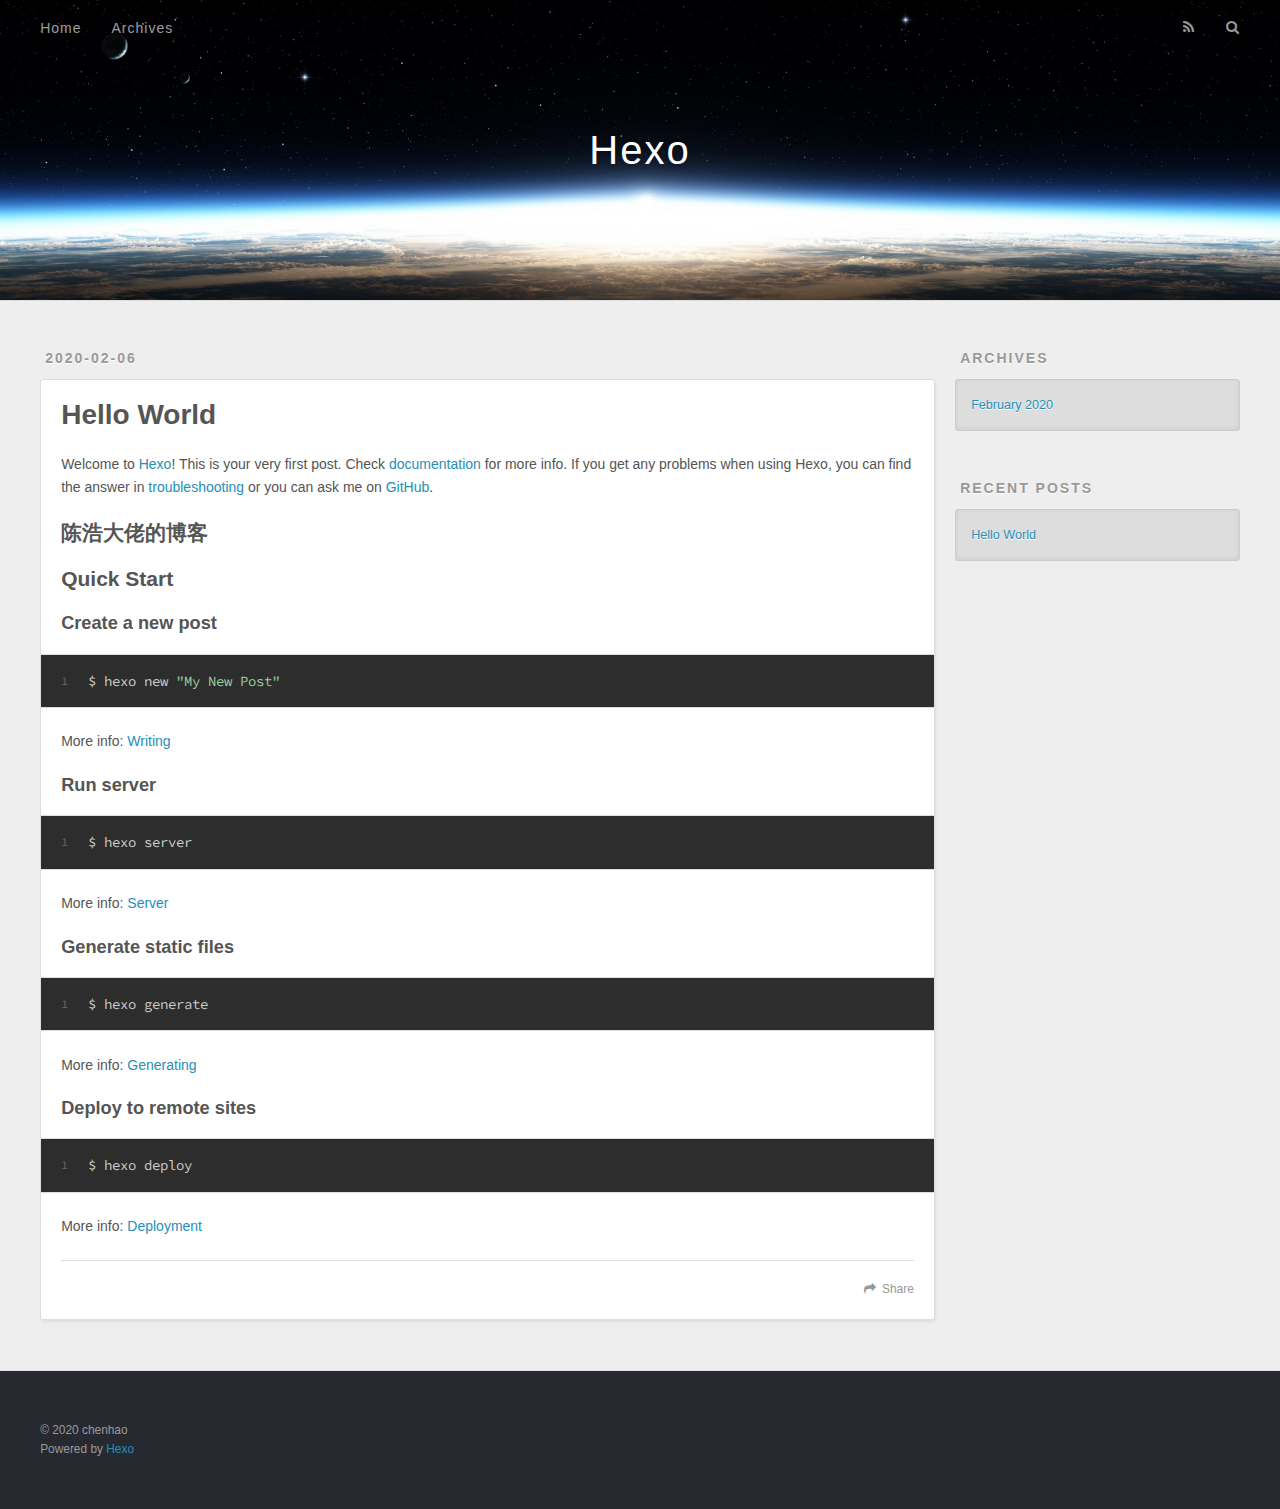
==== index.html @ b683cd08 "Site updated: 2020-02-06 16:21:07" ====
<!DOCTYPE html>
<html>
<head>
  <meta charset="utf-8">
  

  
  <title>Hexo</title>
  <meta name="viewport" content="width=device-width, initial-scale=1, maximum-scale=1">
  <meta property="og:type" content="website">
<meta property="og:title" content="Hexo">
<meta property="og:url" content="https://chenhao19.github.io/index.html">
<meta property="og:site_name" content="Hexo">
<meta property="og:locale" content="en_US">
<meta property="article:author" content="chenhao">
<meta name="twitter:card" content="summary">
  
    <link rel="alternate" href="/atom.xml" title="Hexo" type="application/atom+xml">
  
  
    <link rel="icon" href="/favicon.png">
  
  
    <link href="//fonts.googleapis.com/css?family=Source+Code+Pro" rel="stylesheet" type="text/css">
  
  
<link rel="stylesheet" href="/css/style.css">

<meta name="generator" content="Hexo 4.2.0"></head>

<body>
  <div id="container">
    <div id="wrap">
      <header id="header">
  <div id="banner"></div>
  <div id="header-outer" class="outer">
    <div id="header-title" class="inner">
      <h1 id="logo-wrap">
        <a href="/" id="logo">Hexo</a>
      </h1>
      
    </div>
    <div id="header-inner" class="inner">
      <nav id="main-nav">
        <a id="main-nav-toggle" class="nav-icon"></a>
        
          <a class="main-nav-link" href="/">Home</a>
        
          <a class="main-nav-link" href="/archives">Archives</a>
        
      </nav>
      <nav id="sub-nav">
        
          <a id="nav-rss-link" class="nav-icon" href="/atom.xml" title="RSS Feed"></a>
        
        <a id="nav-search-btn" class="nav-icon" title="Search"></a>
      </nav>
      <div id="search-form-wrap">
        <form action="//google.com/search" method="get" accept-charset="UTF-8" class="search-form"><input type="search" name="q" class="search-form-input" placeholder="Search"><button type="submit" class="search-form-submit">&#xF002;</button><input type="hidden" name="sitesearch" value="https://chenhao19.github.io"></form>
      </div>
    </div>
  </div>
</header>
      <div class="outer">
        <section id="main">
  
    <article id="post-hello-world" class="article article-type-post" itemscope itemprop="blogPost">
  <div class="article-meta">
    <a href="/2020/02/06/hello-world/" class="article-date">
  <time datetime="2020-02-06T07:39:30.711Z" itemprop="datePublished">2020-02-06</time>
</a>
    
  </div>
  <div class="article-inner">
    
    
      <header class="article-header">
        
  
    <h1 itemprop="name">
      <a class="article-title" href="/2020/02/06/hello-world/">Hello World</a>
    </h1>
  

      </header>
    
    <div class="article-entry" itemprop="articleBody">
      
        <p>Welcome to <a href="https://hexo.io/" target="_blank" rel="noopener">Hexo</a>! This is your very first post. Check <a href="https://hexo.io/docs/" target="_blank" rel="noopener">documentation</a> for more info. If you get any problems when using Hexo, you can find the answer in <a href="https://hexo.io/docs/troubleshooting.html" target="_blank" rel="noopener">troubleshooting</a> or you can ask me on <a href="https://github.com/hexojs/hexo/issues" target="_blank" rel="noopener">GitHub</a>.</p>
<h2 id="陈浩大佬的博客"><a href="#陈浩大佬的博客" class="headerlink" title="陈浩大佬的博客"></a>陈浩大佬的博客</h2><h2 id="Quick-Start"><a href="#Quick-Start" class="headerlink" title="Quick Start"></a>Quick Start</h2><h3 id="Create-a-new-post"><a href="#Create-a-new-post" class="headerlink" title="Create a new post"></a>Create a new post</h3><figure class="highlight bash"><table><tr><td class="gutter"><pre><span class="line">1</span><br></pre></td><td class="code"><pre><span class="line">$ hexo new <span class="string">"My New Post"</span></span><br></pre></td></tr></table></figure>

<p>More info: <a href="https://hexo.io/docs/writing.html" target="_blank" rel="noopener">Writing</a></p>
<h3 id="Run-server"><a href="#Run-server" class="headerlink" title="Run server"></a>Run server</h3><figure class="highlight bash"><table><tr><td class="gutter"><pre><span class="line">1</span><br></pre></td><td class="code"><pre><span class="line">$ hexo server</span><br></pre></td></tr></table></figure>

<p>More info: <a href="https://hexo.io/docs/server.html" target="_blank" rel="noopener">Server</a></p>
<h3 id="Generate-static-files"><a href="#Generate-static-files" class="headerlink" title="Generate static files"></a>Generate static files</h3><figure class="highlight bash"><table><tr><td class="gutter"><pre><span class="line">1</span><br></pre></td><td class="code"><pre><span class="line">$ hexo generate</span><br></pre></td></tr></table></figure>

<p>More info: <a href="https://hexo.io/docs/generating.html" target="_blank" rel="noopener">Generating</a></p>
<h3 id="Deploy-to-remote-sites"><a href="#Deploy-to-remote-sites" class="headerlink" title="Deploy to remote sites"></a>Deploy to remote sites</h3><figure class="highlight bash"><table><tr><td class="gutter"><pre><span class="line">1</span><br></pre></td><td class="code"><pre><span class="line">$ hexo deploy</span><br></pre></td></tr></table></figure>

<p>More info: <a href="https://hexo.io/docs/one-command-deployment.html" target="_blank" rel="noopener">Deployment</a></p>

      
    </div>
    <footer class="article-footer">
      <a data-url="https://chenhao19.github.io/2020/02/06/hello-world/" data-id="ck6agjtrg00000kud00cg9bvw" class="article-share-link">Share</a>
      
      
    </footer>
  </div>
  
</article>


  


</section>
        
          <aside id="sidebar">
  
    

  
    

  
    
  
    
  <div class="widget-wrap">
    <h3 class="widget-title">Archives</h3>
    <div class="widget">
      <ul class="archive-list"><li class="archive-list-item"><a class="archive-list-link" href="/archives/2020/02/">February 2020</a></li></ul>
    </div>
  </div>


  
    
  <div class="widget-wrap">
    <h3 class="widget-title">Recent Posts</h3>
    <div class="widget">
      <ul>
        
          <li>
            <a href="/2020/02/06/hello-world/">Hello World</a>
          </li>
        
      </ul>
    </div>
  </div>

  
</aside>
        
      </div>
      <footer id="footer">
  
  <div class="outer">
    <div id="footer-info" class="inner">
      &copy; 2020 chenhao<br>
      Powered by <a href="http://hexo.io/" target="_blank">Hexo</a>
    </div>
  </div>
</footer>
    </div>
    <nav id="mobile-nav">
  
    <a href="/" class="mobile-nav-link">Home</a>
  
    <a href="/archives" class="mobile-nav-link">Archives</a>
  
</nav>
    

<script src="//ajax.googleapis.com/ajax/libs/jquery/2.0.3/jquery.min.js"></script>


  
<link rel="stylesheet" href="/fancybox/jquery.fancybox.css">

  
<script src="/fancybox/jquery.fancybox.pack.js"></script>




<script src="/js/script.js"></script>




  </div>
</body>
</html>
---- css/style.css ----
body {
  width: 100%;
}
body:before,
body:after {
  content: "";
  display: table;
}
body:after {
  clear: both;
}
html,
body,
div,
span,
applet,
object,
iframe,
h1,
h2,
h3,
h4,
h5,
h6,
p,
blockquote,
pre,
a,
abbr,
acronym,
address,
big,
cite,
code,
del,
dfn,
em,
img,
ins,
kbd,
q,
s,
samp,
small,
strike,
strong,
sub,
sup,
tt,
var,
dl,
dt,
dd,
ol,
ul,
li,
fieldset,
form,
label,
legend,
table,
caption,
tbody,
tfoot,
thead,
tr,
th,
td {
  margin: 0;
  padding: 0;
  border: 0;
  outline: 0;
  font-weight: inherit;
  font-style: inherit;
  font-family: inherit;
  font-size: 100%;
  vertical-align: baseline;
}
body {
  line-height: 1;
  color: #000;
  background: #fff;
}
ol,
ul {
  list-style: none;
}
table {
  border-collapse: separate;
  border-spacing: 0;
  vertical-align: middle;
}
caption,
th,
td {
  text-align: left;
  font-weight: normal;
  vertical-align: middle;
}
a img {
  border: none;
}
input,
button {
  margin: 0;
  padding: 0;
}
input::-moz-focus-inner,
button::-moz-focus-inner {
  border: 0;
  padding: 0;
}
@font-face {
  font-family: FontAwesome;
  font-style: normal;
  font-weight: normal;
  src: url("fonts/fontawesome-webfont.eot?v=#4.0.3");
  src: url("fonts/fontawesome-webfont.eot?#iefix&v=#4.0.3") format("embedded-opentype"), url("fonts/fontawesome-webfont.woff?v=#4.0.3") format("woff"), url("fonts/fontawesome-webfont.ttf?v=#4.0.3") format("truetype"), url("fonts/fontawesome-webfont.svg#fontawesomeregular?v=#4.0.3") format("svg");
}
html,
body,
#container {
  height: 100%;
}
body {
  background: #eee;
  font: 14px -apple-system, BlinkMacSystemFont, "Segoe UI", "Roboto", "Oxygen", "Ubuntu", "Cantarell", "Fira Sans", "Droid Sans", "Helvetica Neue", sans-serif;
  -webkit-text-size-adjust: 100%;
}
.outer {
  max-width: 1220px;
  margin: 0 auto;
  padding: 0 20px;
}
.outer:before,
.outer:after {
  content: "";
  display: table;
}
.outer:after {
  clear: both;
}
.inner {
  display: inline;
  float: left;
  width: 98.33333333333333%;
  margin: 0 0.833333333333333%;
}
.left,
.alignleft {
  float: left;
}
.right,
.alignright {
  float: right;
}
.clear {
  clear: both;
}
#container {
  position: relative;
}
.mobile-nav-on {
  overflow: hidden;
}
#wrap {
  height: 100%;
  width: 100%;
  position: absolute;
  top: 0;
  left: 0;
  -webkit-transition: 0.2s ease-out;
  -moz-transition: 0.2s ease-out;
  -ms-transition: 0.2s ease-out;
  transition: 0.2s ease-out;
  z-index: 1;
  background: #eee;
}
.mobile-nav-on #wrap {
  left: 280px;
}
@media screen and (min-width: 768px) {
  #main {
    display: inline;
    float: left;
    width: 73.33333333333333%;
    margin: 0 0.833333333333333%;
  }
}
.article-date,
.article-category-link,
.archive-year,
.widget-title {
  text-decoration: none;
  text-transform: uppercase;
  letter-spacing: 2px;
  color: #999;
  margin-bottom: 1em;
  margin-left: 5px;
  line-height: 1em;
  text-shadow: 0 1px #fff;
  font-weight: bold;
}
.article-inner,
.archive-article-inner {
  background: #fff;
  -webkit-box-shadow: 1px 2px 3px #ddd;
  box-shadow: 1px 2px 3px #ddd;
  border: 1px solid #ddd;
  border-radius: 3px;
}
.article-entry h1,
.widget h1 {
  font-size: 2em;
}
.article-entry h2,
.widget h2 {
  font-size: 1.5em;
}
.article-entry h3,
.widget h3 {
  font-size: 1.3em;
}
.article-entry h4,
.widget h4 {
  font-size: 1.2em;
}
.article-entry h5,
.widget h5 {
  font-size: 1em;
}
.article-entry h6,
.widget h6 {
  font-size: 1em;
  color: #999;
}
.article-entry hr,
.widget hr {
  border: 1px dashed #ddd;
}
.article-entry strong,
.widget strong {
  font-weight: bold;
}
.article-entry em,
.widget em,
.article-entry cite,
.widget cite {
  font-style: italic;
}
.article-entry sup,
.widget sup,
.article-entry sub,
.widget sub {
  font-size: 0.75em;
  line-height: 0;
  position: relative;
  vertical-align: baseline;
}
.article-entry sup,
.widget sup {
  top: -0.5em;
}
.article-entry sub,
.widget sub {
  bottom: -0.2em;
}
.article-entry small,
.widget small {
  font-size: 0.85em;
}
.article-entry acronym,
.widget acronym,
.article-entry abbr,
.widget abbr {
  border-bottom: 1px dotted;
}
.article-entry ul,
.widget ul,
.article-entry ol,
.widget ol,
.article-entry dl,
.widget dl {
  margin: 0 20px;
  line-height: 1.6em;
}
.article-entry ul ul,
.widget ul ul,
.article-entry ol ul,
.widget ol ul,
.article-entry ul ol,
.widget ul ol,
.article-entry ol ol,
.widget ol ol {
  margin-top: 0;
  margin-bottom: 0;
}
.article-entry ul,
.widget ul {
  list-style: disc;
}
.article-entry ol,
.widget ol {
  list-style: decimal;
}
.article-entry dt,
.widget dt {
  font-weight: bold;
}
#header {
  height: 300px;
  position: relative;
  border-bottom: 1px solid #ddd;
}
#header:before,
#header:after {
  content: "";
  position: absolute;
  left: 0;
  right: 0;
  height: 40px;
}
#header:before {
  top: 0;
  background: -webkit-linear-gradient(rgba(0,0,0,0.2), transparent);
  background: -moz-linear-gradient(rgba(0,0,0,0.2), transparent);
  background: -ms-linear-gradient(rgba(0,0,0,0.2), transparent);
  background: linear-gradient(rgba(0,0,0,0.2), transparent);
}
#header:after {
  bottom: 0;
  background: -webkit-linear-gradient(transparent, rgba(0,0,0,0.2));
  background: -moz-linear-gradient(transparent, rgba(0,0,0,0.2));
  background: -ms-linear-gradient(transparent, rgba(0,0,0,0.2));
  background: linear-gradient(transparent, rgba(0,0,0,0.2));
}
#header-outer {
  height: 100%;
  position: relative;
}
#header-inner {
  position: relative;
  overflow: hidden;
}
#banner {
  position: absolute;
  top: 0;
  left: 0;
  width: 100%;
  height: 100%;
  background: url("images/banner.jpg") center #000;
  -webkit-background-size: cover;
  -moz-background-size: cover;
  background-size: cover;
  z-index: -1;
}
#header-title {
  text-align: center;
  height: 40px;
  position: absolute;
  top: 50%;
  left: 0;
  margin-top: -20px;
}
#logo,
#subtitle {
  text-decoration: none;
  color: #fff;
  font-weight: 300;
  text-shadow: 0 1px 4px rgba(0,0,0,0.3);
}
#logo {
  font-size: 40px;
  line-height: 40px;
  letter-spacing: 2px;
}
#subtitle {
  font-size: 16px;
  line-height: 16px;
  letter-spacing: 1px;
}
#subtitle-wrap {
  margin-top: 16px;
}
#main-nav {
  float: left;
  margin-left: -15px;
}
.nav-icon,
.main-nav-link {
  float: left;
  color: #fff;
  opacity: 0.6;
  text-decoration: none;
  text-shadow: 0 1px rgba(0,0,0,0.2);
  -webkit-transition: opacity 0.2s;
  -moz-transition: opacity 0.2s;
  -ms-transition: opacity 0.2s;
  transition: opacity 0.2s;
  display: block;
  padding: 20px 15px;
}
.nav-icon:hover,
.main-nav-link:hover {
  opacity: 1;
}
.nav-icon {
  font-family: FontAwesome;
  text-align: center;
  font-size: 14px;
  width: 14px;
  height: 14px;
  padding: 20px 15px;
  position: relative;
  cursor: pointer;
}
.main-nav-link {
  font-weight: 300;
  letter-spacing: 1px;
}
@media screen and (max-width: 479px) {
  .main-nav-link {
    display: none;
  }
}
#main-nav-toggle {
  display: none;
}
#main-nav-toggle:before {
  content: "\f0c9";
}
@media screen and (max-width: 479px) {
  #main-nav-toggle {
    display: block;
  }
}
#sub-nav {
  float: right;
  margin-right: -15px;
}
#nav-rss-link:before {
  content: "\f09e";
}
#nav-search-btn:before {
  content: "\f002";
}
#search-form-wrap {
  position: absolute;
  top: 15px;
  width: 150px;
  height: 30px;
  right: -150px;
  opacity: 0;
  -webkit-transition: 0.2s ease-out;
  -moz-transition: 0.2s ease-out;
  -ms-transition: 0.2s ease-out;
  transition: 0.2s ease-out;
}
#search-form-wrap.on {
  opacity: 1;
  right: 0;
}
@media screen and (max-width: 479px) {
  #search-form-wrap {
    width: 100%;
    right: -100%;
  }
}
.search-form {
  position: absolute;
  top: 0;
  left: 0;
  right: 0;
  background: #fff;
  padding: 5px 15px;
  border-radius: 15px;
  -webkit-box-shadow: 0 0 10px rgba(0,0,0,0.3);
  box-shadow: 0 0 10px rgba(0,0,0,0.3);
}
.search-form-input {
  border: none;
  background: none;
  color: #555;
  width: 100%;
  font: 13px -apple-system, BlinkMacSystemFont, "Segoe UI", "Roboto", "Oxygen", "Ubuntu", "Cantarell", "Fira Sans", "Droid Sans", "Helvetica Neue", sans-serif;
  outline: none;
}
.search-form-input::-webkit-search-results-decoration,
.search-form-input::-webkit-search-cancel-button {
  -webkit-appearance: none;
}
.search-form-submit {
  position: absolute;
  top: 50%;
  right: 10px;
  margin-top: -7px;
  font: 13px FontAwesome;
  border: none;
  background: none;
  color: #bbb;
  cursor: pointer;
}
.search-form-submit:hover,
.search-form-submit:focus {
  color: #777;
}
.article {
  margin: 50px 0;
}
.article-inner {
  overflow: hidden;
}
.article-meta:before,
.article-meta:after {
  content: "";
  display: table;
}
.article-meta:after {
  clear: both;
}
.article-date {
  float: left;
}
.article-category {
  float: left;
  line-height: 1em;
  color: #ccc;
  text-shadow: 0 1px #fff;
  margin-left: 8px;
}
.article-category:before {
  content: "\2022";
}
.article-category-link {
  margin: 0 12px 1em;
}
.article-header {
  padding: 20px 20px 0;
}
.article-title {
  text-decoration: none;
  font-size: 2em;
  font-weight: bold;
  color: #555;
  line-height: 1.1em;
  -webkit-transition: color 0.2s;
  -moz-transition: color 0.2s;
  -ms-transition: color 0.2s;
  transition: color 0.2s;
}
a.article-title:hover {
  color: #258fb8;
}
.article-entry {
  color: #555;
  padding: 0 20px;
}
.article-entry:before,
.article-entry:after {
  content: "";
  display: table;
}
.article-entry:after {
  clear: both;
}
.article-entry p,
.article-entry table {
  line-height: 1.6em;
  margin: 1.6em 0;
}
.article-entry h1,
.article-entry h2,
.article-entry h3,
.article-entry h4,
.article-entry h5,
.article-entry h6 {
  font-weight: bold;
}
.article-entry h1,
.article-entry h2,
.article-entry h3,
.article-entry h4,
.article-entry h5,
.article-entry h6 {
  line-height: 1.1em;
  margin: 1.1em 0;
}
.article-entry a {
  color: #258fb8;
  text-decoration: none;
}
.article-entry a:hover {
  text-decoration: underline;
}
.article-entry ul,
.article-entry ol,
.article-entry dl {
  margin-top: 1.6em;
  margin-bottom: 1.6em;
}
.article-entry img,
.article-entry video {
  max-width: 100%;
  height: auto;
  display: block;
  margin: auto;
}
.article-entry iframe {
  border: none;
}
.article-entry table {
  width: 100%;
  border-collapse: collapse;
  border-spacing: 0;
}
.article-entry th {
  font-weight: bold;
  border-bottom: 3px solid #ddd;
  padding-bottom: 0.5em;
}
.article-entry td {
  border-bottom: 1px solid #ddd;
  padding: 10px 0;
}
.article-entry blockquote {
  font-family: Georgia, "Times New Roman", serif;
  font-size: 1.4em;
  margin: 1.6em 20px;
  text-align: center;
}
.article-entry blockquote footer {
  font-size: 14px;
  margin: 1.6em 0;
  font-family: -apple-system, BlinkMacSystemFont, "Segoe UI", "Roboto", "Oxygen", "Ubuntu", "Cantarell", "Fira Sans", "Droid Sans", "Helvetica Neue", sans-serif;
}
.article-entry blockquote footer cite:before {
  content: "—";
  padding: 0 0.5em;
}
.article-entry .pullquote {
  text-align: left;
  width: 45%;
  margin: 0;
}
.article-entry .pullquote.left {
  margin-left: 0.5em;
  margin-right: 1em;
}
.article-entry .pullquote.right {
  margin-right: 0.5em;
  margin-left: 1em;
}
.article-entry .caption {
  color: #999;
  display: block;
  font-size: 0.9em;
  margin-top: 0.5em;
  position: relative;
  text-align: center;
}
.article-entry .video-container {
  position: relative;
  padding-top: 56.25%;
  height: 0;
  overflow: hidden;
}
.article-entry .video-container iframe,
.article-entry .video-container object,
.article-entry .video-container embed {
  position: absolute;
  top: 0;
  left: 0;
  width: 100%;
  height: 100%;
  margin-top: 0;
}
.article-more-link a {
  display: inline-block;
  line-height: 1em;
  padding: 6px 15px;
  border-radius: 15px;
  background: #eee;
  color: #999;
  text-shadow: 0 1px #fff;
  text-decoration: none;
}
.article-more-link a:hover {
  background: #258fb8;
  color: #fff;
  text-decoration: none;
  text-shadow: 0 1px #1e7293;
}
.article-footer {
  font-size: 0.85em;
  line-height: 1.6em;
  border-top: 1px solid #ddd;
  padding-top: 1.6em;
  margin: 0 20px 20px;
}
.article-footer:before,
.article-footer:after {
  content: "";
  display: table;
}
.article-footer:after {
  clear: both;
}
.article-footer a {
  color: #999;
  text-decoration: none;
}
.article-footer a:hover {
  color: #555;
}
.article-tag-list-item {
  float: left;
  margin-right: 10px;
}
.article-tag-list-link:before {
  content: "#";
}
.article-comment-link {
  float: right;
}
.article-comment-link:before {
  content: "\f075";
  font-family: FontAwesome;
  padding-right: 8px;
}
.article-share-link {
  cursor: pointer;
  float: right;
  margin-left: 20px;
}
.article-share-link:before {
  content: "\f064";
  font-family: FontAwesome;
  padding-right: 6px;
}
#article-nav {
  position: relative;
}
#article-nav:before,
#article-nav:after {
  content: "";
  display: table;
}
#article-nav:after {
  clear: both;
}
@media screen and (min-width: 768px) {
  #article-nav {
    margin: 50px 0;
  }
  #article-nav:before {
    width: 8px;
    height: 8px;
    position: absolute;
    top: 50%;
    left: 50%;
    margin-top: -4px;
    margin-left: -4px;
    content: "";
    border-radius: 50%;
    background: #ddd;
    -webkit-box-shadow: 0 1px 2px #fff;
    box-shadow: 0 1px 2px #fff;
  }
}
.article-nav-link-wrap {
  text-decoration: none;
  text-shadow: 0 1px #fff;
  color: #999;
  -webkit-box-sizing: border-box;
  -moz-box-sizing: border-box;
  box-sizing: border-box;
  margin-top: 50px;
  text-align: center;
  display: block;
}
.article-nav-link-wrap:hover {
  color: #555;
}
@media screen and (min-width: 768px) {
  .article-nav-link-wrap {
    width: 50%;
    margin-top: 0;
  }
}
@media screen and (min-width: 768px) {
  #article-nav-newer {
    float: left;
    text-align: right;
    padding-right: 20px;
  }
}
@media screen and (min-width: 768px) {
  #article-nav-older {
    float: right;
    text-align: left;
    padding-left: 20px;
  }
}
.article-nav-caption {
  text-transform: uppercase;
  letter-spacing: 2px;
  color: #ddd;
  line-height: 1em;
  font-weight: bold;
}
#article-nav-newer .article-nav-caption {
  margin-right: -2px;
}
.article-nav-title {
  font-size: 0.85em;
  line-height: 1.6em;
  margin-top: 0.5em;
}
.article-share-box {
  position: absolute;
  display: none;
  background: #fff;
  -webkit-box-shadow: 1px 2px 10px rgba(0,0,0,0.2);
  box-shadow: 1px 2px 10px rgba(0,0,0,0.2);
  border-radius: 3px;
  margin-left: -145px;
  overflow: hidden;
  z-index: 1;
}
.article-share-box.on {
  display: block;
}
.article-share-input {
  width: 100%;
  background: none;
  -webkit-box-sizing: border-box;
  -moz-box-sizing: border-box;
  box-sizing: border-box;
  font: 14px -apple-system, BlinkMacSystemFont, "Segoe UI", "Roboto", "Oxygen", "Ubuntu", "Cantarell", "Fira Sans", "Droid Sans", "Helvetica Neue", sans-serif;
  padding: 0 15px;
  color: #555;
  outline: none;
  border: 1px solid #ddd;
  border-radius: 3px 3px 0 0;
  height: 36px;
  line-height: 36px;
}
.article-share-links {
  background: #eee;
}
.article-share-links:before,
.article-share-links:after {
  content: "";
  display: table;
}
.article-share-links:after {
  clear: both;
}
.article-share-twitter,
.article-share-facebook,
.article-share-pinterest,
.article-share-google {
  width: 50px;
  height: 36px;
  display: block;
  float: left;
  position: relative;
  color: #999;
  text-shadow: 0 1px #fff;
}
.article-share-twitter:before,
.article-share-facebook:before,
.article-share-pinterest:before,
.article-share-google:before {
  font-size: 20px;
  font-family: FontAwesome;
  width: 20px;
  height: 20px;
  position: absolute;
  top: 50%;
  left: 50%;
  margin-top: -10px;
  margin-left: -10px;
  text-align: center;
}
.article-share-twitter:hover,
.article-share-facebook:hover,
.article-share-pinterest:hover,
.article-share-google:hover {
  color: #fff;
}
.article-share-twitter:before {
  content: "\f099";
}
.article-share-twitter:hover {
  background: #00aced;
  text-shadow: 0 1px #008abe;
}
.article-share-facebook:before {
  content: "\f09a";
}
.article-share-facebook:hover {
  background: #3b5998;
  text-shadow: 0 1px #2f477a;
}
.article-share-pinterest:before {
  content: "\f0d2";
}
.article-share-pinterest:hover {
  background: #cb2027;
  text-shadow: 0 1px #a21a1f;
}
.article-share-google:before {
  content: "\f0d5";
}
.article-share-google:hover {
  background: #dd4b39;
  text-shadow: 0 1px #be3221;
}
.article-gallery {
  background: #000;
  position: relative;
}
.article-gallery-photos {
  position: relative;
  overflow: hidden;
}
.article-gallery-img {
  display: none;
  max-width: 100%;
}
.article-gallery-img:first-child {
  display: block;
}
.article-gallery-img.loaded {
  position: absolute;
  display: block;
}
.article-gallery-img img {
  display: block;
  max-width: 100%;
  margin: 0 auto;
}
#comments {
  background: #fff;
  -webkit-box-shadow: 1px 2px 3px #ddd;
  box-shadow: 1px 2px 3px #ddd;
  padding: 20px;
  border: 1px solid #ddd;
  border-radius: 3px;
  margin: 50px 0;
}
#comments a {
  color: #258fb8;
}
.archives-wrap {
  margin: 50px 0;
}
.archives:before,
.archives:after {
  content: "";
  display: table;
}
.archives:after {
  clear: both;
}
.archive-year-wrap {
  margin-bottom: 1em;
}
.archives {
  -webkit-column-gap: 10px;
  -moz-column-gap: 10px;
  column-gap: 10px;
}
@media screen and (min-width: 480px) and (max-width: 767px) {
  .archives {
    -webkit-column-count: 2;
    -moz-column-count: 2;
    column-count: 2;
  }
}
@media screen and (min-width: 768px) {
  .archives {
    -webkit-column-count: 3;
    -moz-column-count: 3;
    column-count: 3;
  }
}
.archive-article {
  -webkit-column-break-inside: avoid;
  page-break-inside: avoid;
  overflow: hidden;
  break-inside: avoid-column;
}
.archive-article-inner {
  padding: 10px;
  margin-bottom: 15px;
}
.archive-article-title {
  text-decoration: none;
  font-weight: bold;
  color: #555;
  -webkit-transition: color 0.2s;
  -moz-transition: color 0.2s;
  -ms-transition: color 0.2s;
  transition: color 0.2s;
  line-height: 1.6em;
}
.archive-article-title:hover {
  color: #258fb8;
}
.archive-article-footer {
  margin-top: 1em;
}
.archive-article-date {
  color: #999;
  text-decoration: none;
  font-size: 0.85em;
  line-height: 1em;
  margin-bottom: 0.5em;
  display: block;
}
#page-nav {
  margin: 50px auto;
  background: #fff;
  -webkit-box-shadow: 1px 2px 3px #ddd;
  box-shadow: 1px 2px 3px #ddd;
  border: 1px solid #ddd;
  border-radius: 3px;
  text-align: center;
  color: #999;
  overflow: hidden;
}
#page-nav:before,
#page-nav:after {
  content: "";
  display: table;
}
#page-nav:after {
  clear: both;
}
#page-nav a,
#page-nav span {
  padding: 10px 20px;
  line-height: 1;
  height: 2ex;
}
#page-nav a {
  color: #999;
  text-decoration: none;
}
#page-nav a:hover {
  background: #999;
  color: #fff;
}
#page-nav .prev {
  float: left;
}
#page-nav .next {
  float: right;
}
#page-nav .page-number {
  display: inline-block;
}
@media screen and (max-width: 479px) {
  #page-nav .page-number {
    display: none;
  }
}
#page-nav .current {
  color: #555;
  font-weight: bold;
}
#page-nav .space {
  color: #ddd;
}
#footer {
  background: #262a30;
  padding: 50px 0;
  border-top: 1px solid #ddd;
  color: #999;
}
#footer a {
  color: #258fb8;
  text-decoration: none;
}
#footer a:hover {
  text-decoration: underline;
}
#footer-info {
  line-height: 1.6em;
  font-size: 0.85em;
}
.article-entry pre,
.article-entry .highlight {
  background: #2d2d2d;
  margin: 0 -20px;
  padding: 15px 20px;
  border-style: solid;
  border-color: #ddd;
  border-width: 1px 0;
  overflow: auto;
  color: #ccc;
  line-height: 22.400000000000002px;
}
.article-entry .highlight .gutter pre,
.article-entry .gist .gist-file .gist-data .line-numbers {
  color: #666;
  font-size: 0.85em;
}
.article-entry pre,
.article-entry code {
  font-family: "Source Code Pro", Consolas, Monaco, Menlo, Consolas, monospace;
}
.article-entry code {
  background: #eee;
  text-shadow: 0 1px #fff;
  padding: 0 0.3em;
}
.article-entry pre code {
  background: none;
  text-shadow: none;
  padding: 0;
}
.article-entry .highlight pre {
  border: none;
  margin: 0;
  padding: 0;
}
.article-entry .highlight table {
  margin: 0;
  width: auto;
}
.article-entry .highlight td {
  border: none;
  padding: 0;
}
.article-entry .highlight figcaption {
  font-size: 0.85em;
  color: #999;
  line-height: 1em;
  margin-bottom: 1em;
}
.article-entry .highlight figcaption:before,
.article-entry .highlight figcaption:after {
  content: "";
  display: table;
}
.article-entry .highlight figcaption:after {
  clear: both;
}
.article-entry .highlight figcaption a {
  float: right;
}
.article-entry .highlight .gutter pre {
  text-align: right;
  padding-right: 20px;
}
.article-entry .highlight .line {
  height: 22.400000000000002px;
}
.article-entry .highlight .line.marked {
  background: #515151;
}
.article-entry .gist {
  margin: 0 -20px;
  border-style: solid;
  border-color: #ddd;
  border-width: 1px 0;
  background: #2d2d2d;
  padding: 15px 20px 15px 0;
}
.article-entry .gist .gist-file {
  border: none;
  font-family: "Source Code Pro", Consolas, Monaco, Menlo, Consolas, monospace;
  margin: 0;
}
.article-entry .gist .gist-file .gist-data {
  background: none;
  border: none;
}
.article-entry .gist .gist-file .gist-data .line-numbers {
  background: none;
  border: none;
  padding: 0 20px 0 0;
}
.article-entry .gist .gist-file .gist-data .line-data {
  padding: 0 !important;
}
.article-entry .gist .gist-file .highlight {
  margin: 0;
  padding: 0;
  border: none;
}
.article-entry .gist .gist-file .gist-meta {
  background: #2d2d2d;
  color: #999;
  font: 0.85em -apple-system, BlinkMacSystemFont, "Segoe UI", "Roboto", "Oxygen", "Ubuntu", "Cantarell", "Fira Sans", "Droid Sans", "Helvetica Neue", sans-serif;
  text-shadow: 0 0;
  padding: 0;
  margin-top: 1em;
  margin-left: 20px;
}
.article-entry .gist .gist-file .gist-meta a {
  color: #258fb8;
  font-weight: normal;
}
.article-entry .gist .gist-file .gist-meta a:hover {
  text-decoration: underline;
}
pre .comment,
pre .title {
  color: #999;
}
pre .variable,
pre .attribute,
pre .tag,
pre .regexp,
pre .ruby .constant,
pre .xml .tag .title,
pre .xml .pi,
pre .xml .doctype,
pre .html .doctype,
pre .css .id,
pre .css .class,
pre .css .pseudo {
  color: #f2777a;
}
pre .number,
pre .preprocessor,
pre .built_in,
pre .literal,
pre .params,
pre .constant {
  color: #f99157;
}
pre .class,
pre .ruby .class .title,
pre .css .rules .attribute {
  color: #9c9;
}
pre .string,
pre .value,
pre .inheritance,
pre .header,
pre .ruby .symbol,
pre .xml .cdata {
  color: #9c9;
}
pre .css .hexcolor {
  color: #6cc;
}
pre .function,
pre .python .decorator,
pre .python .title,
pre .ruby .function .title,
pre .ruby .title .keyword,
pre .perl .sub,
pre .javascript .title,
pre .coffeescript .title {
  color: #69c;
}
pre .keyword,
pre .javascript .function {
  color: #c9c;
}
@media screen and (max-width: 479px) {
  #mobile-nav {
    position: absolute;
    top: 0;
    left: 0;
    width: 280px;
    height: 100%;
    background: #191919;
    border-right: 1px solid #fff;
  }
}
@media screen and (max-width: 479px) {
  .mobile-nav-link {
    display: block;
    color: #999;
    text-decoration: none;
    padding: 15px 20px;
    font-weight: bold;
  }
  .mobile-nav-link:hover {
    color: #fff;
  }
}
@media screen and (min-width: 768px) {
  #sidebar {
    display: inline;
    float: left;
    width: 23.333333333333332%;
    margin: 0 0.833333333333333%;
  }
}
.widget-wrap {
  margin: 50px 0;
}
.widget {
  color: #777;
  text-shadow: 0 1px #fff;
  background: #ddd;
  -webkit-box-shadow: 0 -1px 4px #ccc inset;
  box-shadow: 0 -1px 4px #ccc inset;
  border: 1px solid #ccc;
  padding: 15px;
  border-radius: 3px;
}
.widget a {
  color: #258fb8;
  text-decoration: none;
}
.widget a:hover {
  text-decoration: underline;
}
.widget ul ul,
.widget ol ul,
.widget dl ul,
.widget ul ol,
.widget ol ol,
.widget dl ol,
.widget ul dl,
.widget ol dl,
.widget dl dl {
  margin-left: 15px;
  list-style: disc;
}
.widget {
  line-height: 1.6em;
  word-wrap: break-word;
  font-size: 0.9em;
}
.widget ul,
.widget ol {
  list-style: none;
  margin: 0;
}
.widget ul ul,
.widget ol ul,
.widget ul ol,
.widget ol ol {
  margin: 0 20px;
}
.widget ul ul,
.widget ol ul {
  list-style: disc;
}
.widget ul ol,
.widget ol ol {
  list-style: decimal;
}
.category-list-count,
.tag-list-count,
.archive-list-count {
  padding-left: 5px;
  color: #999;
  font-size: 0.85em;
}
.category-list-count:before,
.tag-list-count:before,
.archive-list-count:before {
  content: "(";
}
.category-list-count:after,
.tag-list-count:after,
.archive-list-count:after {
  content: ")";
}
.tagcloud a {
  margin-right: 5px;
  display: inline-block;
}
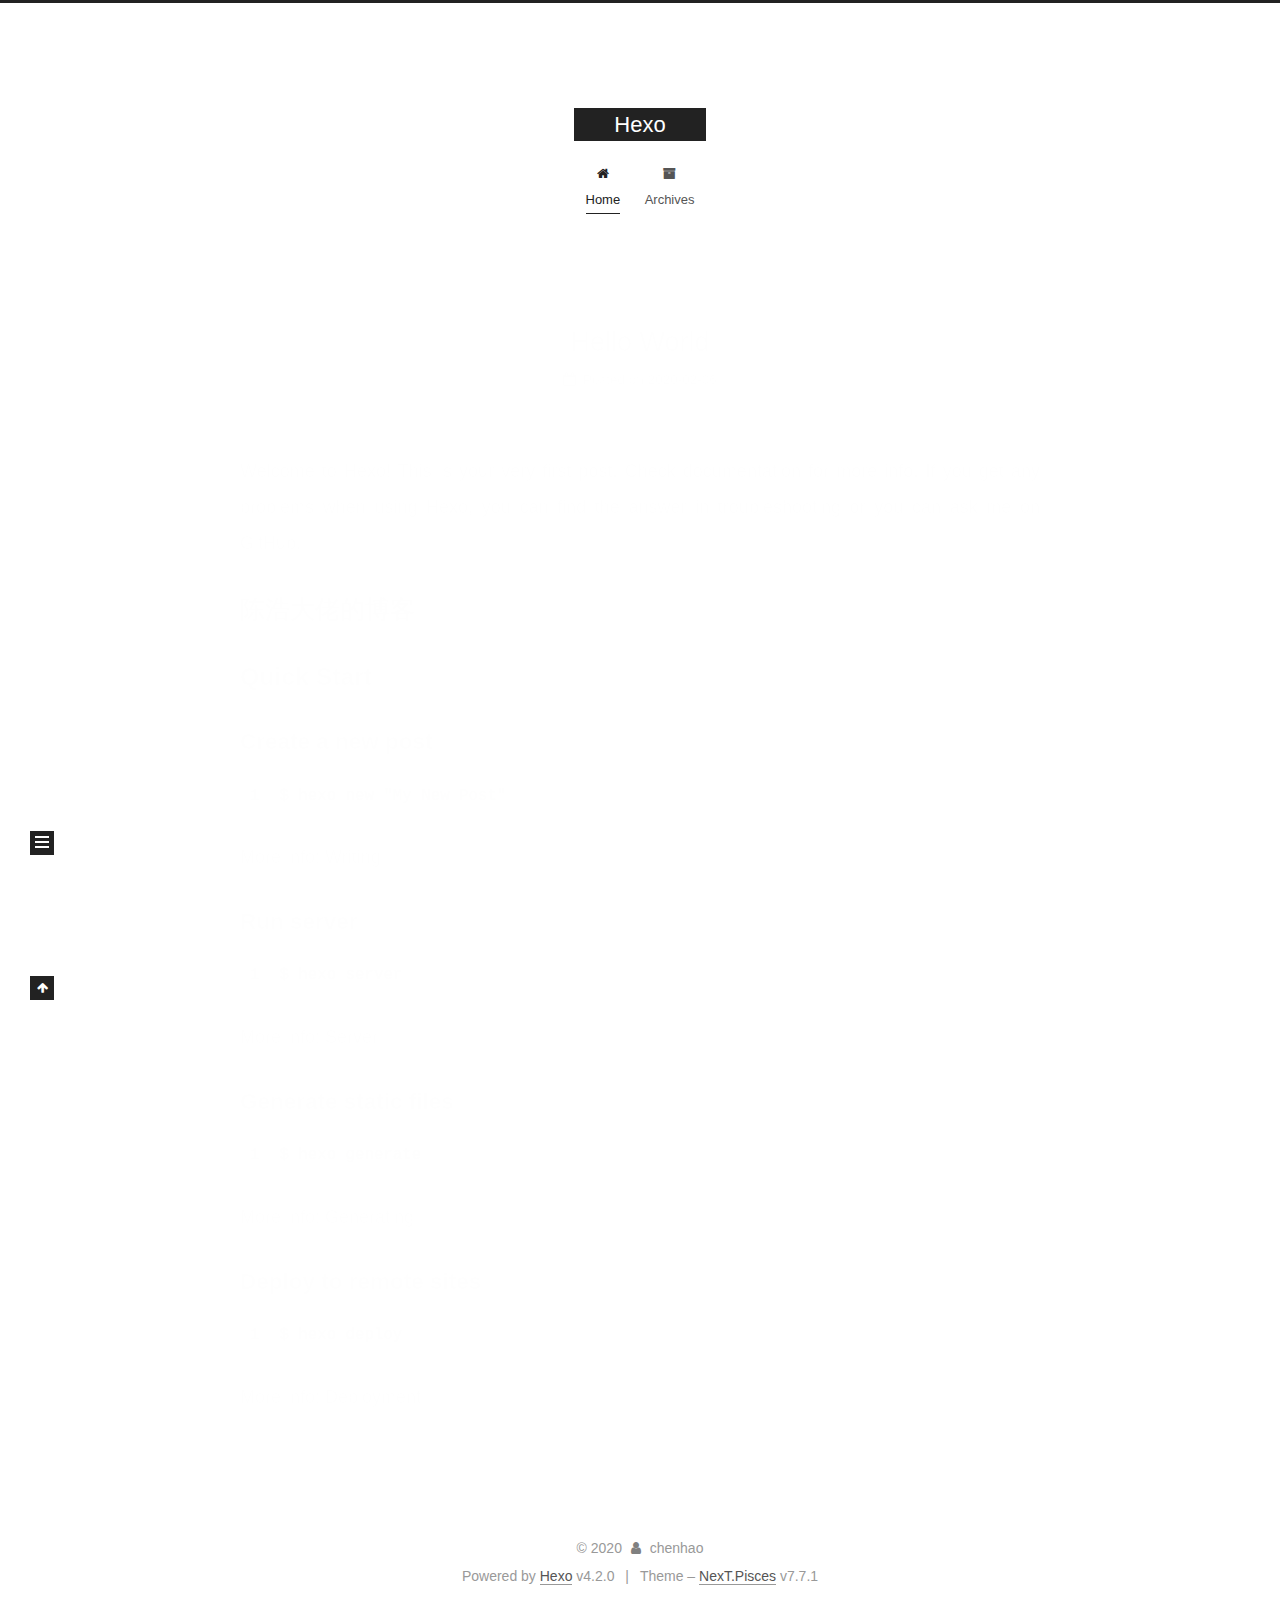
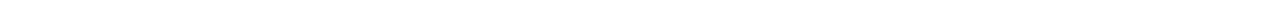
==== commit 3ddbebcb: "Site updated: 2020-02-06 16:41:30" ====
--- a/index.html
+++ b/index.html
@@ -1,12 +1,51 @@
 <!DOCTYPE html>
-<html>
+<html lang="en">
 <head>
-  <meta charset="utf-8">
-  
-
-  
-  <title>Hexo</title>
-  <meta name="viewport" content="width=device-width, initial-scale=1, maximum-scale=1">
+  <meta charset="UTF-8">
+<meta name="viewport" content="width=device-width, initial-scale=1, maximum-scale=2">
+<meta name="theme-color" content="#222">
+<meta name="generator" content="Hexo 4.2.0">
+  <link rel="apple-touch-icon" sizes="180x180" href="/images/apple-touch-icon-next.png">
+  <link rel="icon" type="image/png" sizes="32x32" href="/images/favicon-32x32-next.png">
+  <link rel="icon" type="image/png" sizes="16x16" href="/images/favicon-16x16-next.png">
+  <link rel="mask-icon" href="/images/logo.svg" color="#222">
+
+<link rel="stylesheet" href="/css/main.css">
+
+
+<link rel="stylesheet" href="/lib/font-awesome/css/font-awesome.min.css">
+
+
+<script id="hexo-configurations">
+  var NexT = window.NexT || {};
+  var CONFIG = {
+    hostname: new URL('https://chenhao19.github.io').hostname,
+    root: '/',
+    scheme: 'Pisces',
+    version: '7.7.1',
+    exturl: false,
+    sidebar: {"position":"left","display":"post","padding":18,"offset":12,"onmobile":false},
+    copycode: {"enable":false,"show_result":false,"style":null},
+    back2top: {"enable":true,"sidebar":false,"scrollpercent":false},
+    bookmark: {"enable":false,"color":"#222","save":"auto"},
+    fancybox: false,
+    mediumzoom: false,
+    lazyload: false,
+    pangu: false,
+    comments: {"style":"tabs","active":null,"storage":true,"lazyload":false,"nav":null},
+    algolia: {
+      appID: '',
+      apiKey: '',
+      indexName: '',
+      hits: {"per_page":10},
+      labels: {"input_placeholder":"Search for Posts","hits_empty":"We didn't find any results for the search: ${query}","hits_stats":"${hits} results found in ${time} ms"}
+    },
+    localsearch: {"enable":false,"trigger":"auto","top_n_per_article":1,"unescape":false,"preload":false},
+    path: '',
+    motion: {"enable":true,"async":false,"transition":{"post_block":"fadeIn","post_header":"slideDownIn","post_body":"slideDownIn","coll_header":"slideLeftIn","sidebar":"slideUpIn"}}
+  };
+</script>
+
   <meta property="og:type" content="website">
 <meta property="og:title" content="Hexo">
 <meta property="og:url" content="https://chenhao19.github.io/index.html">
@@ -14,183 +53,340 @@
 <meta property="og:locale" content="en_US">
 <meta property="article:author" content="chenhao">
 <meta name="twitter:card" content="summary">
-  
-    <link rel="alternate" href="/atom.xml" title="Hexo" type="application/atom+xml">
-  
-  
-    <link rel="icon" href="/favicon.png">
-  
-  
-    <link href="//fonts.googleapis.com/css?family=Source+Code+Pro" rel="stylesheet" type="text/css">
-  
-  
-<link rel="stylesheet" href="/css/style.css">
-
-<meta name="generator" content="Hexo 4.2.0"></head>
-
-<body>
-  <div id="container">
-    <div id="wrap">
-      <header id="header">
-  <div id="banner"></div>
-  <div id="header-outer" class="outer">
-    <div id="header-title" class="inner">
-      <h1 id="logo-wrap">
-        <a href="/" id="logo">Hexo</a>
-      </h1>
+
+<link rel="canonical" href="https://chenhao19.github.io/">
+
+
+<script id="page-configurations">
+  // https://hexo.io/docs/variables.html
+  CONFIG.page = {
+    sidebar: "",
+    isHome: true,
+    isPost: false
+  };
+</script>
+
+  <title>Hexo</title>
+  
+
+
+
+
+
+
+  <noscript>
+  <style>
+  .use-motion .brand,
+  .use-motion .menu-item,
+  .sidebar-inner,
+  .use-motion .post-block,
+  .use-motion .pagination,
+  .use-motion .comments,
+  .use-motion .post-header,
+  .use-motion .post-body,
+  .use-motion .collection-header { opacity: initial; }
+
+  .use-motion .site-title,
+  .use-motion .site-subtitle {
+    opacity: initial;
+    top: initial;
+  }
+
+  .use-motion .logo-line-before i { left: initial; }
+  .use-motion .logo-line-after i { right: initial; }
+  </style>
+</noscript>
+
+</head>
+
+<body itemscope itemtype="http://schema.org/WebPage">
+  <div class="container use-motion">
+    <div class="headband"></div>
+
+    <header class="header" itemscope itemtype="http://schema.org/WPHeader">
+      <div class="header-inner"><div class="site-brand-container">
+  <div class="site-meta">
+
+    <div>
+      <a href="/" class="brand" rel="start">
+        <span class="logo-line-before"><i></i></span>
+        <span class="site-title">Hexo</span>
+        <span class="logo-line-after"><i></i></span>
+      </a>
+    </div>
+  </div>
+
+  <div class="site-nav-toggle">
+    <div class="toggle" aria-label="Toggle navigation bar">
+      <span class="toggle-line toggle-line-first"></span>
+      <span class="toggle-line toggle-line-middle"></span>
+      <span class="toggle-line toggle-line-last"></span>
+    </div>
+  </div>
+</div>
+
+
+<nav class="site-nav">
+  
+  <ul id="menu" class="menu">
+        <li class="menu-item menu-item-home">
+
+    <a href="/" rel="section"><i class="fa fa-fw fa-home"></i>Home</a>
+
+  </li>
+        <li class="menu-item menu-item-archives">
+
+    <a href="/archives/" rel="section"><i class="fa fa-fw fa-archive"></i>Archives</a>
+
+  </li>
+  </ul>
+
+</nav>
+</div>
+    </header>
+
+    
+  <div class="back-to-top">
+    <i class="fa fa-arrow-up"></i>
+    <span>0%</span>
+  </div>
+
+
+    <main class="main">
+      <div class="main-inner">
+        <div class="content-wrap">
+          
+
+          <div class="content">
+            
+
+  <div class="posts-expand">
+        
+  
+  
+  <article itemscope itemtype="http://schema.org/Article" class="post-block home" lang="en">
+    <link itemprop="mainEntityOfPage" href="https://chenhao19.github.io/2020/02/06/hello-world/">
+
+    <span hidden itemprop="author" itemscope itemtype="http://schema.org/Person">
+      <meta itemprop="image" content="/images/avatar.gif">
+      <meta itemprop="name" content="chenhao">
+      <meta itemprop="description" content="">
+    </span>
+
+    <span hidden itemprop="publisher" itemscope itemtype="http://schema.org/Organization">
+      <meta itemprop="name" content="Hexo">
+    </span>
+      <header class="post-header">
+        <h1 class="post-title" itemprop="name headline">
+          
+            <a href="/2020/02/06/hello-world/" class="post-title-link" itemprop="url">Hello World</a>
+        </h1>
+
+        <div class="post-meta">
+            <span class="post-meta-item">
+              <span class="post-meta-item-icon">
+                <i class="fa fa-calendar-o"></i>
+              </span>
+              <span class="post-meta-item-text">Posted on</span>
+              
+
+              <time title="Created: 2020-02-06 15:39:30 / Modified: 16:11:13" itemprop="dateCreated datePublished" datetime="2020-02-06T15:39:30+08:00">2020-02-06</time>
+            </span>
+
+          
+
+        </div>
+      </header>
+
+    
+    
+    
+    <div class="post-body" itemprop="articleBody">
+
+      
+          <p>Welcome to <a href="https://hexo.io/" target="_blank" rel="noopener">Hexo</a>! This is your very first post. Check <a href="https://hexo.io/docs/" target="_blank" rel="noopener">documentation</a> for more info. If you get any problems when using Hexo, you can find the answer in <a href="https://hexo.io/docs/troubleshooting.html" target="_blank" rel="noopener">troubleshooting</a> or you can ask me on <a href="https://github.com/hexojs/hexo/issues" target="_blank" rel="noopener">GitHub</a>.</p>
+<h2 id="陈浩大佬的博客"><a href="#陈浩大佬的博客" class="headerlink" title="陈浩大佬的博客"></a>陈浩大佬的博客</h2><h2 id="Quick-Start"><a href="#Quick-Start" class="headerlink" title="Quick Start"></a>Quick Start</h2><h3 id="Create-a-new-post"><a href="#Create-a-new-post" class="headerlink" title="Create a new post"></a>Create a new post</h3><figure class="highlight bash"><table><tr><td class="gutter"><pre><span class="line">1</span><br></pre></td><td class="code"><pre><span class="line">$ hexo new <span class="string">"My New Post"</span></span><br></pre></td></tr></table></figure>
+
+<p>More info: <a href="https://hexo.io/docs/writing.html" target="_blank" rel="noopener">Writing</a></p>
+<h3 id="Run-server"><a href="#Run-server" class="headerlink" title="Run server"></a>Run server</h3><figure class="highlight bash"><table><tr><td class="gutter"><pre><span class="line">1</span><br></pre></td><td class="code"><pre><span class="line">$ hexo server</span><br></pre></td></tr></table></figure>
+
+<p>More info: <a href="https://hexo.io/docs/server.html" target="_blank" rel="noopener">Server</a></p>
+<h3 id="Generate-static-files"><a href="#Generate-static-files" class="headerlink" title="Generate static files"></a>Generate static files</h3><figure class="highlight bash"><table><tr><td class="gutter"><pre><span class="line">1</span><br></pre></td><td class="code"><pre><span class="line">$ hexo generate</span><br></pre></td></tr></table></figure>
+
+<p>More info: <a href="https://hexo.io/docs/generating.html" target="_blank" rel="noopener">Generating</a></p>
+<h3 id="Deploy-to-remote-sites"><a href="#Deploy-to-remote-sites" class="headerlink" title="Deploy to remote sites"></a>Deploy to remote sites</h3><figure class="highlight bash"><table><tr><td class="gutter"><pre><span class="line">1</span><br></pre></td><td class="code"><pre><span class="line">$ hexo deploy</span><br></pre></td></tr></table></figure>
+
+<p>More info: <a href="https://hexo.io/docs/one-command-deployment.html" target="_blank" rel="noopener">Deployment</a></p>
+
       
     </div>
-    <div id="header-inner" class="inner">
-      <nav id="main-nav">
-        <a id="main-nav-toggle" class="nav-icon"></a>
+
+    
+    
+    
+      <footer class="post-footer">
+        <div class="post-eof"></div>
+      </footer>
+  </article>
+  
+  
+  
+
+  </div>
+
+  
+
+
+
+          </div>
+          
+
+<script>
+  window.addEventListener('tabs:register', () => {
+    let activeClass = CONFIG.comments.activeClass;
+    if (CONFIG.comments.storage) {
+      activeClass = localStorage.getItem('comments_active') || activeClass;
+    }
+    if (activeClass) {
+      let activeTab = document.querySelector(`a[href="#comment-${activeClass}"]`);
+      if (activeTab) {
+        activeTab.click();
+      }
+    }
+  });
+  if (CONFIG.comments.storage) {
+    window.addEventListener('tabs:click', event => {
+      if (!event.target.matches('.tabs-comment .tab-content .tab-pane')) return;
+      let commentClass = event.target.classList[1];
+      localStorage.setItem('comments_active', commentClass);
+    });
+  }
+</script>
+
+        </div>
+          
+  
+  <div class="toggle sidebar-toggle">
+    <span class="toggle-line toggle-line-first"></span>
+    <span class="toggle-line toggle-line-middle"></span>
+    <span class="toggle-line toggle-line-last"></span>
+  </div>
+
+  <aside class="sidebar">
+    <div class="sidebar-inner">
+
+      <ul class="sidebar-nav motion-element">
+        <li class="sidebar-nav-toc">
+          Table of Contents
+        </li>
+        <li class="sidebar-nav-overview">
+          Overview
+        </li>
+      </ul>
+
+      <!--noindex-->
+      <div class="post-toc-wrap sidebar-panel">
+      </div>
+      <!--/noindex-->
+
+      <div class="site-overview-wrap sidebar-panel">
+        <div class="site-author motion-element" itemprop="author" itemscope itemtype="http://schema.org/Person">
+  <p class="site-author-name" itemprop="name">chenhao</p>
+  <div class="site-description" itemprop="description"></div>
+</div>
+<div class="site-state-wrap motion-element">
+  <nav class="site-state">
+      <div class="site-state-item site-state-posts">
+          <a href="/archives/">
         
-          <a class="main-nav-link" href="/">Home</a>
+          <span class="site-state-item-count">1</span>
+          <span class="site-state-item-name">posts</span>
+        </a>
+      </div>
+  </nav>
+</div>
+
+
+
+      </div>
+
+    </div>
+  </aside>
+  <div id="sidebar-dimmer"></div>
+
+
+      </div>
+    </main>
+
+    <footer class="footer">
+      <div class="footer-inner">
         
-          <a class="main-nav-link" href="/archives">Archives</a>
+
+<div class="copyright">
+  
+  &copy; 
+  <span itemprop="copyrightYear">2020</span>
+  <span class="with-love">
+    <i class="fa fa-user"></i>
+  </span>
+  <span class="author" itemprop="copyrightHolder">chenhao</span>
+</div>
+  <div class="powered-by">Powered by <a href="https://hexo.io/" class="theme-link" rel="noopener" target="_blank">Hexo</a> v4.2.0
+  </div>
+  <span class="post-meta-divider">|</span>
+  <div class="theme-info">Theme – <a href="https://pisces.theme-next.org/" class="theme-link" rel="noopener" target="_blank">NexT.Pisces</a> v7.7.1
+  </div>
+
         
-      </nav>
-      <nav id="sub-nav">
-        
-          <a id="nav-rss-link" class="nav-icon" href="/atom.xml" title="RSS Feed"></a>
-        
-        <a id="nav-search-btn" class="nav-icon" title="Search"></a>
-      </nav>
-      <div id="search-form-wrap">
-        <form action="//google.com/search" method="get" accept-charset="UTF-8" class="search-form"><input type="search" name="q" class="search-form-input" placeholder="Search"><button type="submit" class="search-form-submit">&#xF002;</button><input type="hidden" name="sitesearch" value="https://chenhao19.github.io"></form>
-      </div>
-    </div>
-  </div>
-</header>
-      <div class="outer">
-        <section id="main">
-  
-    <article id="post-hello-world" class="article article-type-post" itemscope itemprop="blogPost">
-  <div class="article-meta">
-    <a href="/2020/02/06/hello-world/" class="article-date">
-  <time datetime="2020-02-06T07:39:30.711Z" itemprop="datePublished">2020-02-06</time>
-</a>
-    
-  </div>
-  <div class="article-inner">
-    
-    
-      <header class="article-header">
-        
-  
-    <h1 itemprop="name">
-      <a class="article-title" href="/2020/02/06/hello-world/">Hello World</a>
-    </h1>
-  
-
-      </header>
-    
-    <div class="article-entry" itemprop="articleBody">
-      
-        <p>Welcome to <a href="https://hexo.io/" target="_blank" rel="noopener">Hexo</a>! This is your very first post. Check <a href="https://hexo.io/docs/" target="_blank" rel="noopener">documentation</a> for more info. If you get any problems when using Hexo, you can find the answer in <a href="https://hexo.io/docs/troubleshooting.html" target="_blank" rel="noopener">troubleshooting</a> or you can ask me on <a href="https://github.com/hexojs/hexo/issues" target="_blank" rel="noopener">GitHub</a>.</p>
-<h2 id="陈浩大佬的博客"><a href="#陈浩大佬的博客" class="headerlink" title="陈浩大佬的博客"></a>陈浩大佬的博客</h2><h2 id="Quick-Start"><a href="#Quick-Start" class="headerlink" title="Quick Start"></a>Quick Start</h2><h3 id="Create-a-new-post"><a href="#Create-a-new-post" class="headerlink" title="Create a new post"></a>Create a new post</h3><figure class="highlight bash"><table><tr><td class="gutter"><pre><span class="line">1</span><br></pre></td><td class="code"><pre><span class="line">$ hexo new <span class="string">"My New Post"</span></span><br></pre></td></tr></table></figure>
-
-<p>More info: <a href="https://hexo.io/docs/writing.html" target="_blank" rel="noopener">Writing</a></p>
-<h3 id="Run-server"><a href="#Run-server" class="headerlink" title="Run server"></a>Run server</h3><figure class="highlight bash"><table><tr><td class="gutter"><pre><span class="line">1</span><br></pre></td><td class="code"><pre><span class="line">$ hexo server</span><br></pre></td></tr></table></figure>
-
-<p>More info: <a href="https://hexo.io/docs/server.html" target="_blank" rel="noopener">Server</a></p>
-<h3 id="Generate-static-files"><a href="#Generate-static-files" class="headerlink" title="Generate static files"></a>Generate static files</h3><figure class="highlight bash"><table><tr><td class="gutter"><pre><span class="line">1</span><br></pre></td><td class="code"><pre><span class="line">$ hexo generate</span><br></pre></td></tr></table></figure>
-
-<p>More info: <a href="https://hexo.io/docs/generating.html" target="_blank" rel="noopener">Generating</a></p>
-<h3 id="Deploy-to-remote-sites"><a href="#Deploy-to-remote-sites" class="headerlink" title="Deploy to remote sites"></a>Deploy to remote sites</h3><figure class="highlight bash"><table><tr><td class="gutter"><pre><span class="line">1</span><br></pre></td><td class="code"><pre><span class="line">$ hexo deploy</span><br></pre></td></tr></table></figure>
-
-<p>More info: <a href="https://hexo.io/docs/one-command-deployment.html" target="_blank" rel="noopener">Deployment</a></p>
-
-      
-    </div>
-    <footer class="article-footer">
-      <a data-url="https://chenhao19.github.io/2020/02/06/hello-world/" data-id="ck6agjtrg00000kud00cg9bvw" class="article-share-link">Share</a>
-      
-      
+
+
+
+
+
+
+
+
+      </div>
     </footer>
   </div>
-  
-</article>
-
-
-  
-
-
-</section>
-        
-          <aside id="sidebar">
-  
-    
-
-  
-    
-
-  
-    
-  
-    
-  <div class="widget-wrap">
-    <h3 class="widget-title">Archives</h3>
-    <div class="widget">
-      <ul class="archive-list"><li class="archive-list-item"><a class="archive-list-link" href="/archives/2020/02/">February 2020</a></li></ul>
-    </div>
-  </div>
-
-
-  
-    
-  <div class="widget-wrap">
-    <h3 class="widget-title">Recent Posts</h3>
-    <div class="widget">
-      <ul>
-        
-          <li>
-            <a href="/2020/02/06/hello-world/">Hello World</a>
-          </li>
-        
-      </ul>
-    </div>
-  </div>
-
-  
-</aside>
-        
-      </div>
-      <footer id="footer">
-  
-  <div class="outer">
-    <div id="footer-info" class="inner">
-      &copy; 2020 chenhao<br>
-      Powered by <a href="http://hexo.io/" target="_blank">Hexo</a>
-    </div>
-  </div>
-</footer>
-    </div>
-    <nav id="mobile-nav">
-  
-    <a href="/" class="mobile-nav-link">Home</a>
-  
-    <a href="/archives" class="mobile-nav-link">Archives</a>
-  
-</nav>
-    
-
-<script src="//ajax.googleapis.com/ajax/libs/jquery/2.0.3/jquery.min.js"></script>
-
-
-  
-<link rel="stylesheet" href="/fancybox/jquery.fancybox.css">
-
-  
-<script src="/fancybox/jquery.fancybox.pack.js"></script>
-
-
-
-
-<script src="/js/script.js"></script>
-
-
-
-
-  </div>
+
+  
+  <script src="/lib/anime.min.js"></script>
+  <script src="/lib/velocity/velocity.min.js"></script>
+  <script src="/lib/velocity/velocity.ui.min.js"></script>
+
+<script src="/js/utils.js"></script>
+
+<script src="/js/motion.js"></script>
+
+
+<script src="/js/schemes/pisces.js"></script>
+
+
+<script src="/js/next-boot.js"></script>
+
+
+
+
+  
+
+
+
+
+
+
+
+
+
+
+
+
+
+
+
+  
+
+  
+
 </body>
-</html>+</html>
--- a/css/main.css
+++ b/css/main.css
@@ -0,0 +1,2267 @@
+html {
+  line-height: 1.15; /* 1 */
+  -webkit-text-size-adjust: 100%; /* 2 */
+}
+body {
+  margin: 0;
+}
+main {
+  display: block;
+}
+h1 {
+  font-size: 2em;
+  margin: 0.67em 0;
+}
+hr {
+  box-sizing: content-box; /* 1 */
+  height: 0; /* 1 */
+  overflow: visible; /* 2 */
+}
+pre {
+  font-family: monospace, monospace; /* 1 */
+  font-size: 1em; /* 2 */
+}
+a {
+  background: transparent;
+}
+abbr[title] {
+  border-bottom: none; /* 1 */
+  text-decoration: underline; /* 2 */
+  text-decoration: underline dotted; /* 2 */
+}
+b,
+strong {
+  font-weight: bolder;
+}
+code,
+kbd,
+samp {
+  font-family: monospace, monospace; /* 1 */
+  font-size: 1em; /* 2 */
+}
+small {
+  font-size: 80%;
+}
+sub,
+sup {
+  font-size: 75%;
+  line-height: 0;
+  position: relative;
+  vertical-align: baseline;
+}
+sub {
+  bottom: -0.25em;
+}
+sup {
+  top: -0.5em;
+}
+img {
+  border-style: none;
+}
+button,
+input,
+optgroup,
+select,
+textarea {
+  font-family: inherit; /* 1 */
+  font-size: 100%; /* 1 */
+  line-height: 1.15; /* 1 */
+  margin: 0; /* 2 */
+}
+button,
+input {
+/* 1 */
+  overflow: visible;
+}
+button,
+select {
+/* 1 */
+  text-transform: none;
+}
+button,
+[type='button'],
+[type='reset'],
+[type='submit'] {
+  -webkit-appearance: button;
+}
+button::-moz-focus-inner,
+[type='button']::-moz-focus-inner,
+[type='reset']::-moz-focus-inner,
+[type='submit']::-moz-focus-inner {
+  border-style: none;
+  padding: 0;
+}
+button:-moz-focusring,
+[type='button']:-moz-focusring,
+[type='reset']:-moz-focusring,
+[type='submit']:-moz-focusring {
+  outline: 1px dotted ButtonText;
+}
+fieldset {
+  padding: 0.35em 0.75em 0.625em;
+}
+legend {
+  box-sizing: border-box; /* 1 */
+  color: inherit; /* 2 */
+  display: table; /* 1 */
+  max-width: 100%; /* 1 */
+  padding: 0; /* 3 */
+  white-space: normal; /* 1 */
+}
+progress {
+  vertical-align: baseline;
+}
+textarea {
+  overflow: auto;
+}
+[type='checkbox'],
+[type='radio'] {
+  box-sizing: border-box; /* 1 */
+  padding: 0; /* 2 */
+}
+[type='number']::-webkit-inner-spin-button,
+[type='number']::-webkit-outer-spin-button {
+  height: auto;
+}
+[type='search'] {
+  outline-offset: -2px; /* 2 */
+  -webkit-appearance: textfield; /* 1 */
+}
+[type='search']::-webkit-search-decoration {
+  -webkit-appearance: none;
+}
+::-webkit-file-upload-button {
+  font: inherit; /* 2 */
+  -webkit-appearance: button; /* 1 */
+}
+details {
+  display: block;
+}
+summary {
+  display: list-item;
+}
+template {
+  display: none;
+}
+[hidden] {
+  display: none;
+}
+::selection {
+  background: #262a30;
+  color: #fff;
+}
+html,
+body {
+  height: 100%;
+}
+body {
+  background: #fff;
+  color: #555;
+  font-family: 'Lato', "PingFang SC", "Microsoft YaHei", sans-serif;
+  font-size: 1em;
+  line-height: 2;
+}
+@media (max-width: 991px) {
+  body {
+    padding-left: 0 !important;
+    padding-right: 0 !important;
+  }
+}
+h1,
+h2,
+h3,
+h4,
+h5,
+h6 {
+  font-family: 'Lato', "PingFang SC", "Microsoft YaHei", sans-serif;
+  font-weight: bold;
+  line-height: 1.5;
+  margin: 20px 0 15px;
+}
+h1 {
+  font-size: 1.5em;
+}
+h2 {
+  font-size: 1.375em;
+}
+h3 {
+  font-size: 1.25em;
+}
+h4 {
+  font-size: 1.125em;
+}
+h5 {
+  font-size: 1em;
+}
+h6 {
+  font-size: 0.875em;
+}
+p {
+  margin: 0 0 20px 0;
+}
+a,
+span.exturl {
+  border-bottom: 1px solid #999;
+  color: #555;
+  outline: 0;
+  text-decoration: none;
+  overflow-wrap: break-word;
+  word-wrap: break-word;
+  cursor: pointer;
+}
+a:hover,
+span.exturl:hover {
+  border-bottom-color: #222;
+  color: #222;
+}
+iframe,
+img,
+video {
+  display: block;
+  margin-left: auto;
+  margin-right: auto;
+  max-width: 100%;
+}
+hr {
+  background-color: #ddd;
+  background-image: repeating-linear-gradient(-45deg, #fff, #fff 4px, transparent 4px, transparent 8px);
+  border: 0;
+  height: 3px;
+  margin: 40px 0;
+}
+blockquote {
+  border-left: 4px solid #ddd;
+  color: #666;
+  margin: 0;
+  padding: 0 15px;
+}
+blockquote cite::before {
+  content: '-';
+  padding: 0 5px;
+}
+dt {
+  font-weight: 700;
+}
+dd {
+  margin: 0;
+  padding: 0;
+}
+kbd {
+  background-color: #f5f5f5;
+  background-image: linear-gradient(#eee, #fff, #eee);
+  border: 1px solid #ccc;
+  border-radius: 0.2em;
+  box-shadow: 0.1em 0.1em 0.2em rgba(0,0,0,0.1);
+  font-family: inherit;
+  padding: 0.1em 0.3em;
+  white-space: nowrap;
+}
+.table-container {
+  overflow: auto;
+}
+table {
+  border-collapse: collapse;
+  border-spacing: 0;
+  font-size: 0.875em;
+  margin: 0 0 20px 0;
+  width: 100%;
+}
+tbody tr:nth-of-type(odd) {
+  background: #f9f9f9;
+}
+tbody tr:hover {
+  background: #f5f5f5;
+}
+caption,
+th,
+td {
+  font-weight: normal;
+  padding: 8px;
+  text-align: left;
+  vertical-align: middle;
+}
+th,
+td {
+  border: 1px solid #ddd;
+  border-bottom: 3px solid #ddd;
+}
+th {
+  font-weight: 700;
+  padding-bottom: 10px;
+}
+td {
+  border-bottom-width: 1px;
+}
+.btn {
+  background: #222;
+  border: 2px solid #222;
+  border-radius: 0;
+  color: #fff;
+  display: inline-block;
+  font-size: 0.875em;
+  line-height: 2;
+  padding: 0 20px;
+  text-decoration: none;
+  transition-property: background-color;
+  transition-delay: 0s;
+  transition-duration: 0.2s;
+  transition-timing-function: ease-in-out;
+}
+.btn:hover {
+  background: #fff;
+  border-color: #222;
+  color: #222;
+}
+.btn + .btn {
+  margin: 0 0 8px 8px;
+}
+.btn .fa-fw {
+  text-align: left;
+  width: 1.285714285714286em;
+}
+.toggle {
+  line-height: 0;
+}
+.toggle .toggle-line {
+  background: #fff;
+  display: inline-block;
+  height: 2px;
+  left: 0;
+  position: relative;
+  top: 0;
+  transition: all 0.4s;
+  vertical-align: top;
+  width: 100%;
+}
+.toggle .toggle-line:not(:first-child) {
+  margin-top: 3px;
+}
+.toggle.toggle-arrow .toggle-line-first {
+  left: 50%;
+  top: 2px;
+  transform: rotate(45deg);
+  width: 50%;
+}
+.toggle.toggle-arrow .toggle-line-middle {
+  left: 2px;
+  width: 90%;
+}
+.toggle.toggle-arrow .toggle-line-last {
+  left: 50%;
+  top: -2px;
+  transform: rotate(-45deg);
+  width: 50%;
+}
+.toggle.toggle-close .toggle-line-first {
+  transform: rotate(-45deg);
+  top: 5px;
+}
+.toggle.toggle-close .toggle-line-middle {
+  opacity: 0;
+}
+.toggle.toggle-close .toggle-line-last {
+  transform: rotate(45deg);
+  top: -5px;
+}
+.highlight,
+pre {
+  background: #f7f7f7;
+  color: #4d4d4c;
+  line-height: 1.6;
+  margin: 0 auto 20px;
+}
+pre,
+code {
+  font-family: consolas, Menlo, monospace, "PingFang SC", "Microsoft YaHei";
+}
+code {
+  background: #eee;
+  border-radius: 3px;
+  color: #555;
+  padding: 2px 4px;
+  overflow-wrap: break-word;
+  word-wrap: break-word;
+}
+.highlight *::selection {
+  background: #d6d6d6;
+}
+.highlight pre {
+  border: 0;
+  margin: 0;
+  padding: 10px 0;
+}
+.highlight table {
+  border: 0;
+  margin: 0;
+  width: auto;
+}
+.highlight td {
+  border: 0;
+  padding: 0;
+}
+.highlight figcaption {
+  background: #eee;
+  color: #4d4d4c;
+  font-size: 0.875em;
+  line-height: 1.2;
+  padding: 0.5em;
+}
+.highlight figcaption::before,
+.highlight figcaption::after {
+  content: ' ';
+  display: table;
+}
+.highlight figcaption::after {
+  clear: both;
+}
+.highlight figcaption a {
+  color: #4d4d4c;
+  float: right;
+}
+.highlight figcaption a:hover {
+  border-bottom-color: #4d4d4c;
+}
+.highlight .gutter {
+  -moz-user-select: none;
+  -ms-user-select: none;
+  -webkit-user-select: none;
+  user-select: none;
+}
+.highlight .gutter pre {
+  background: #eff2f3;
+  color: #869194;
+  padding-left: 10px;
+  padding-right: 10px;
+  text-align: right;
+}
+.highlight .code pre {
+  background: #f7f7f7;
+  padding-left: 10px;
+  width: 100%;
+}
+.gist table {
+  width: auto;
+}
+.gist table td {
+  border: 0;
+}
+pre {
+  overflow: auto;
+  padding: 10px;
+}
+pre code {
+  background: none;
+  color: #4d4d4c;
+  font-size: 0.875em;
+  padding: 0;
+  text-shadow: none;
+}
+pre .deletion {
+  background: #fdd;
+}
+pre .addition {
+  background: #dfd;
+}
+pre .meta {
+  color: #eab700;
+  -moz-user-select: none;
+  -ms-user-select: none;
+  -webkit-user-select: none;
+  user-select: none;
+}
+pre .comment {
+  color: #8e908c;
+}
+pre .variable,
+pre .attribute,
+pre .tag,
+pre .name,
+pre .regexp,
+pre .ruby .constant,
+pre .xml .tag .title,
+pre .xml .pi,
+pre .xml .doctype,
+pre .html .doctype,
+pre .css .id,
+pre .css .class,
+pre .css .pseudo {
+  color: #c82829;
+}
+pre .number,
+pre .preprocessor,
+pre .built_in,
+pre .builtin-name,
+pre .literal,
+pre .params,
+pre .constant,
+pre .command {
+  color: #f5871f;
+}
+pre .ruby .class .title,
+pre .css .rules .attribute,
+pre .string,
+pre .symbol,
+pre .value,
+pre .inheritance,
+pre .header,
+pre .ruby .symbol,
+pre .xml .cdata,
+pre .special,
+pre .formula {
+  color: #718c00;
+}
+pre .title,
+pre .css .hexcolor {
+  color: #3e999f;
+}
+pre .function,
+pre .python .decorator,
+pre .python .title,
+pre .ruby .function .title,
+pre .ruby .title .keyword,
+pre .perl .sub,
+pre .javascript .title,
+pre .coffeescript .title {
+  color: #4271ae;
+}
+pre .keyword,
+pre .javascript .function {
+  color: #8959a8;
+}
+.blockquote-center {
+  border-left: none;
+  margin: 40px 0;
+  padding: 0;
+  position: relative;
+  text-align: center;
+}
+.blockquote-center::before,
+.blockquote-center::after {
+  background-repeat: no-repeat;
+  background-size: 22px 22px;
+  content: ' ';
+  display: block;
+  height: 24px;
+  opacity: 0.2;
+  position: absolute;
+  width: 100%;
+}
+.blockquote-center::before {
+  background-image: url("../images/quote-l.svg");
+  background-position: 0 -6px;
+  border-top: 1px solid #ccc;
+  top: -20px;
+}
+.blockquote-center::after {
+  background-image: url("../images/quote-r.svg");
+  background-position: 100% 8px;
+  border-bottom: 1px solid #ccc;
+  bottom: -20px;
+}
+.blockquote-center p,
+.blockquote-center div {
+  text-align: center;
+}
+.post-body .group-picture img {
+  margin: 0 auto;
+  padding: 0 3px;
+}
+.group-picture-row {
+  margin-bottom: 6px;
+  overflow: hidden;
+}
+.group-picture-column {
+  float: left;
+  margin-bottom: 10px;
+}
+.post-body .label {
+  display: inline;
+  padding: 0 2px;
+}
+.post-body .label.default {
+  background: #f0f0f0;
+}
+.post-body .label.primary {
+  background: #efe6f7;
+}
+.post-body .label.info {
+  background: #e5f2f8;
+}
+.post-body .label.success {
+  background: #e7f4e9;
+}
+.post-body .label.warning {
+  background: #fcf6e1;
+}
+.post-body .label.danger {
+  background: #fae8eb;
+}
+.post-body .tabs {
+  margin-bottom: 20px;
+}
+.post-body .tabs,
+.tabs-comment {
+  display: block;
+  padding-top: 10px;
+  position: relative;
+}
+.post-body .tabs ul.nav-tabs,
+.tabs-comment ul.nav-tabs {
+  display: flex;
+  flex-wrap: wrap;
+  margin: 0;
+  margin-bottom: -1px;
+  padding: 0;
+}
+@media (max-width: 413px) {
+  .post-body .tabs ul.nav-tabs,
+  .tabs-comment ul.nav-tabs {
+    display: block;
+    margin-bottom: 5px;
+  }
+}
+.post-body .tabs ul.nav-tabs li.tab,
+.tabs-comment ul.nav-tabs li.tab {
+  background: #fff;
+  border-bottom: 1px solid #ddd;
+  border-left: 1px solid transparent;
+  border-right: 1px solid transparent;
+  border-top: 3px solid transparent;
+  flex-grow: 1;
+  list-style-type: none;
+  border-radius: 0 0 0 0;
+}
+@media (max-width: 413px) {
+  .post-body .tabs ul.nav-tabs li.tab,
+  .tabs-comment ul.nav-tabs li.tab {
+    border-bottom: 1px solid transparent;
+    border-left: 3px solid transparent;
+    border-right: 1px solid transparent;
+    border-top: 1px solid transparent;
+  }
+}
+@media (max-width: 413px) {
+  .post-body .tabs ul.nav-tabs li.tab,
+  .tabs-comment ul.nav-tabs li.tab {
+    border-radius: 0;
+  }
+}
+.post-body .tabs ul.nav-tabs li.tab a,
+.tabs-comment ul.nav-tabs li.tab a {
+  border-bottom: initial;
+  display: block;
+  line-height: 1.8;
+  outline: 0;
+  padding: 0.25em 0.75em;
+  text-align: center;
+  transition-delay: 0s;
+  transition-duration: 0.2s;
+  transition-timing-function: ease-out;
+}
+.post-body .tabs ul.nav-tabs li.tab a i,
+.tabs-comment ul.nav-tabs li.tab a i {
+  width: 1.285714285714286em;
+}
+.post-body .tabs ul.nav-tabs li.tab.active,
+.tabs-comment ul.nav-tabs li.tab.active {
+  border-bottom: 1px solid transparent;
+  border-left: 1px solid #ddd;
+  border-right: 1px solid #ddd;
+  border-top: 3px solid #fc6423;
+}
+@media (max-width: 413px) {
+  .post-body .tabs ul.nav-tabs li.tab.active,
+  .tabs-comment ul.nav-tabs li.tab.active {
+    border-bottom: 1px solid #ddd;
+    border-left: 3px solid #fc6423;
+    border-right: 1px solid #ddd;
+    border-top: 1px solid #ddd;
+  }
+}
+.post-body .tabs ul.nav-tabs li.tab.active a,
+.tabs-comment ul.nav-tabs li.tab.active a {
+  color: #555;
+  cursor: default;
+}
+.post-body .tabs .tab-content .tab-pane,
+.tabs-comment .tab-content .tab-pane {
+  border: 1px solid #ddd;
+  padding: 20px 20px 0 20px;
+  border-radius: 0;
+}
+.post-body .tabs .tab-content .tab-pane:not(.active),
+.tabs-comment .tab-content .tab-pane:not(.active) {
+  display: none;
+}
+.post-body .tabs .tab-content .tab-pane.active,
+.tabs-comment .tab-content .tab-pane.active {
+  display: block;
+}
+.post-body .tabs .tab-content .tab-pane.active:nth-of-type(1),
+.tabs-comment .tab-content .tab-pane.active:nth-of-type(1) {
+  border-radius: 0 0 0 0;
+}
+@media (max-width: 413px) {
+  .post-body .tabs .tab-content .tab-pane.active:nth-of-type(1),
+  .tabs-comment .tab-content .tab-pane.active:nth-of-type(1) {
+    border-radius: 0;
+  }
+}
+.post-body .note {
+  border-radius: 3px;
+  margin-bottom: 20px;
+  padding: 15px;
+  position: relative;
+  border: 1px solid #eee;
+  border-left-width: 5px;
+}
+.post-body .note h2,
+.post-body .note h3,
+.post-body .note h4,
+.post-body .note h5,
+.post-body .note h6 {
+  margin-top: 0;
+  border-bottom: initial;
+  margin-bottom: 0;
+  padding-top: 0;
+}
+.post-body .note p:first-child,
+.post-body .note ul:first-child,
+.post-body .note ol:first-child,
+.post-body .note table:first-child,
+.post-body .note pre:first-child,
+.post-body .note blockquote:first-child,
+.post-body .note img:first-child {
+  margin-top: 0;
+}
+.post-body .note p:last-child,
+.post-body .note ul:last-child,
+.post-body .note ol:last-child,
+.post-body .note table:last-child,
+.post-body .note pre:last-child,
+.post-body .note blockquote:last-child,
+.post-body .note img:last-child {
+  margin-bottom: 0;
+}
+.post-body .note.default {
+  border-left-color: #777;
+}
+.post-body .note.default h2,
+.post-body .note.default h3,
+.post-body .note.default h4,
+.post-body .note.default h5,
+.post-body .note.default h6 {
+  color: #777;
+}
+.post-body .note.primary {
+  border-left-color: #6f42c1;
+}
+.post-body .note.primary h2,
+.post-body .note.primary h3,
+.post-body .note.primary h4,
+.post-body .note.primary h5,
+.post-body .note.primary h6 {
+  color: #6f42c1;
+}
+.post-body .note.info {
+  border-left-color: #428bca;
+}
+.post-body .note.info h2,
+.post-body .note.info h3,
+.post-body .note.info h4,
+.post-body .note.info h5,
+.post-body .note.info h6 {
+  color: #428bca;
+}
+.post-body .note.success {
+  border-left-color: #5cb85c;
+}
+.post-body .note.success h2,
+.post-body .note.success h3,
+.post-body .note.success h4,
+.post-body .note.success h5,
+.post-body .note.success h6 {
+  color: #5cb85c;
+}
+.post-body .note.warning {
+  border-left-color: #f0ad4e;
+}
+.post-body .note.warning h2,
+.post-body .note.warning h3,
+.post-body .note.warning h4,
+.post-body .note.warning h5,
+.post-body .note.warning h6 {
+  color: #f0ad4e;
+}
+.post-body .note.danger {
+  border-left-color: #d9534f;
+}
+.post-body .note.danger h2,
+.post-body .note.danger h3,
+.post-body .note.danger h4,
+.post-body .note.danger h5,
+.post-body .note.danger h6 {
+  color: #d9534f;
+}
+.pagination .prev,
+.pagination .next,
+.pagination .page-number,
+.pagination .space {
+  display: inline-block;
+  margin: 0 10px;
+  padding: 0 11px;
+  position: relative;
+  top: -1px;
+}
+@media (max-width: 767px) {
+  .pagination .prev,
+  .pagination .next,
+  .pagination .page-number,
+  .pagination .space {
+    margin: 0 5px;
+  }
+}
+.pagination {
+  border-top: 1px solid #eee;
+  margin: 120px 0 0;
+  text-align: center;
+}
+.pagination .prev,
+.pagination .next,
+.pagination .page-number {
+  border-bottom: 0;
+  border-top: 1px solid #eee;
+  transition-property: border-color;
+  transition-delay: 0s;
+  transition-duration: 0.2s;
+  transition-timing-function: ease-in-out;
+}
+.pagination .prev:hover,
+.pagination .next:hover,
+.pagination .page-number:hover {
+  border-top-color: #222;
+}
+.pagination .space {
+  margin: 0;
+  padding: 0;
+}
+.pagination .prev {
+  margin-left: 0;
+}
+.pagination .next {
+  margin-right: 0;
+}
+.pagination .page-number.current {
+  background: #ccc;
+  border-top-color: #ccc;
+  color: #fff;
+}
+@media (max-width: 767px) {
+  .pagination {
+    border-top: none;
+  }
+  .pagination .prev,
+  .pagination .next,
+  .pagination .page-number {
+    border-bottom: 1px solid #eee;
+    border-top: 0;
+    margin-bottom: 10px;
+    padding: 0 10px;
+  }
+  .pagination .prev:hover,
+  .pagination .next:hover,
+  .pagination .page-number:hover {
+    border-bottom-color: #222;
+  }
+}
+.comments {
+  margin: 60px 20px 0;
+  overflow: hidden;
+}
+.comment-button-group {
+  display: flex;
+  flex-wrap: wrap-reverse;
+  justify-content: center;
+  margin: 1em 0;
+}
+.comment-button-group .comment-button {
+  margin: 0.1em 0.2em;
+}
+.comment-button-group .comment-button.active {
+  background: #fff;
+  border-color: #222;
+  color: #222;
+}
+.comment-position {
+  display: none;
+}
+.comment-position.active {
+  display: block;
+}
+.tabs-comment {
+  background: #fff;
+  margin-top: 4em;
+  padding-top: 0;
+}
+.tabs-comment .comments {
+  border: 0;
+  box-shadow: none;
+  margin-top: 0;
+  padding-top: 0;
+}
+.container {
+  min-height: 100%;
+  position: relative;
+}
+.main-inner {
+  margin: 0 auto;
+  width: 700px;
+}
+@media (min-width: 1200px) {
+  .main-inner {
+    width: 800px;
+  }
+}
+@media (min-width: 1600px) {
+  .main-inner {
+    width: 900px;
+  }
+}
+.header {
+  background: transparent;
+}
+.header-inner {
+  margin: 0 auto;
+  position: relative;
+  width: 700px;
+}
+@media (min-width: 1200px) {
+  .header-inner {
+    width: 800px;
+  }
+}
+@media (min-width: 1600px) {
+  .header-inner {
+    width: 900px;
+  }
+}
+.headband {
+  background: #222;
+  height: 3px;
+}
+.site-meta {
+  margin: 0;
+  text-align: center;
+}
+@media (max-width: 767px) {
+  .site-meta {
+    text-align: center;
+  }
+}
+.brand {
+  background: #222;
+  border-bottom: none;
+  color: #fff;
+  display: inline-block;
+  line-height: 1.375em;
+  padding: 0 40px;
+  position: relative;
+}
+.brand:hover {
+  color: #fff;
+}
+.site-title {
+  display: inline-block;
+  font-family: 'Lato', "PingFang SC", "Microsoft YaHei", sans-serif;
+  font-size: 1.375em;
+  font-weight: normal;
+  line-height: 1.5;
+  vertical-align: top;
+}
+.site-subtitle {
+  color: #999;
+  font-size: 0.8125em;
+  margin-top: 10px;
+}
+.use-motion .brand {
+  opacity: 0;
+}
+.use-motion .site-title,
+.use-motion .site-subtitle,
+.use-motion .custom-logo-image {
+  opacity: 0;
+  position: relative;
+  top: -10px;
+}
+.site-nav-toggle {
+  display: none;
+  left: 10px;
+  position: absolute;
+}
+@media (max-width: 767px) {
+  .site-nav-toggle {
+    display: block;
+  }
+}
+.site-nav-toggle .toggle {
+  background: transparent;
+  border: 0;
+  margin-top: 2px;
+  padding: 10px;
+  width: 22px;
+}
+.site-nav-toggle .toggle .toggle-line {
+  background: #555;
+  border-radius: 1px;
+}
+.site-nav {
+  display: block;
+}
+@media (max-width: 767px) {
+  .site-nav {
+    clear: both;
+    display: none;
+  }
+}
+.site-nav.site-nav-on {
+  display: block;
+}
+.menu {
+  margin-top: 20px;
+  padding-left: 0;
+  text-align: center;
+}
+.menu-item {
+  display: inline-block;
+  list-style: none;
+  margin: 0 10px;
+}
+@media (max-width: 767px) {
+  .menu-item {
+    margin-top: 10px;
+  }
+}
+.menu-item a,
+.menu-item span.exturl {
+  border-bottom: 0;
+  display: block;
+  font-size: 0.8125em;
+  transition-property: border-color;
+  transition-delay: 0s;
+  transition-duration: 0.2s;
+  transition-timing-function: ease-in-out;
+}
+@media (hover: none) {
+  .menu-item a:hover,
+  .menu-item span.exturl:hover {
+    border-bottom-color: transparent !important;
+  }
+}
+.menu-item .fa {
+  margin-right: 8px;
+}
+.menu-item .badge {
+  display: inline-block;
+  font-weight: 700;
+  line-height: 1;
+  margin-left: 0.35em;
+  margin-top: 0.35em;
+  text-align: center;
+  white-space: nowrap;
+}
+@media (max-width: 767px) {
+  .menu-item .badge {
+    float: right;
+    margin-left: 0;
+  }
+}
+.use-motion .menu-item {
+  opacity: 0;
+}
+.sidebar {
+  background: #222;
+  bottom: 0;
+  box-shadow: inset 0 2px 6px #000;
+  position: fixed;
+  top: 0;
+}
+.sidebar a,
+.sidebar span.exturl {
+  border-bottom-color: #555;
+  color: #999;
+}
+.sidebar a:hover,
+.sidebar span.exturl:hover {
+  border-bottom-color: #eee;
+  color: #eee;
+}
+@media (max-width: 991px) {
+  .sidebar {
+    display: none;
+  }
+}
+.sidebar-inner {
+  color: #999;
+  padding: 18px 10px;
+  text-align: center;
+}
+.cc-license {
+  margin-top: 10px;
+  text-align: center;
+}
+.cc-license .cc-opacity {
+  border-bottom: none;
+  opacity: 0.7;
+}
+.cc-license .cc-opacity:hover {
+  opacity: 0.9;
+}
+.cc-license img {
+  display: inline-block;
+}
+.site-author-image {
+  border: 2px solid #333;
+  display: block;
+  height: auto;
+  margin: 0 auto;
+  max-width: 96px;
+  padding: 2px;
+}
+.site-author-name {
+  color: #f5f5f5;
+  font-weight: normal;
+  margin: 5px 0 0;
+  text-align: center;
+}
+.site-description {
+  color: #999;
+  font-size: 1em;
+  margin-top: 5px;
+  text-align: center;
+}
+.links-of-author {
+  margin-top: 15px;
+}
+.links-of-author a,
+.links-of-author span.exturl {
+  border-bottom-color: #555;
+  display: inline-block;
+  font-size: 0.8125em;
+  margin-bottom: 10px;
+  margin-right: 10px;
+  vertical-align: middle;
+}
+.links-of-author a::before,
+.links-of-author span.exturl::before {
+  background: #38ffff;
+  border-radius: 50%;
+  content: ' ';
+  display: inline-block;
+  height: 4px;
+  margin-right: 3px;
+  vertical-align: middle;
+  width: 4px;
+}
+.sidebar-button {
+  margin-top: 15px;
+}
+.sidebar-button a {
+  border: 1px solid #fc6423;
+  border-radius: 4px;
+  color: #fc6423;
+  display: inline-block;
+  padding: 0 15px;
+}
+.sidebar-button a .fa {
+  margin-right: 5px;
+}
+.sidebar-button a:hover {
+  background: #fc6423;
+  border: 1px solid #fc6423;
+  color: #fff;
+}
+.sidebar-button a:hover .fa {
+  color: #fff;
+}
+.links-of-blogroll {
+  font-size: 0.8125em;
+  margin-top: 10px;
+}
+.links-of-blogroll-title {
+  font-size: 0.875em;
+  font-weight: 600;
+  margin-top: 0;
+}
+.links-of-blogroll-list {
+  list-style: none;
+  margin: 0;
+  padding: 0;
+}
+.links-of-blogroll-item {
+  padding: 2px 10px;
+}
+.links-of-blogroll-item a,
+.links-of-blogroll-item span.exturl {
+  box-sizing: border-box;
+  display: inline-block;
+  max-width: 280px;
+  overflow: hidden;
+  text-overflow: ellipsis;
+  white-space: nowrap;
+}
+#sidebar-dimmer {
+  display: none;
+}
+@media (max-width: 767px) {
+  #sidebar-dimmer {
+    background: #000;
+    display: block;
+    height: 100%;
+    left: 100%;
+    opacity: 0;
+    position: fixed;
+    top: 0;
+    width: 100%;
+    z-index: 1100;
+  }
+  .sidebar-active + #sidebar-dimmer {
+    opacity: 0.7;
+    transform: translateX(-100%);
+    transition: opacity 0.5s;
+  }
+}
+.sidebar-nav {
+  margin: 0;
+  padding-bottom: 20px;
+  padding-left: 0;
+}
+.sidebar-nav li {
+  border-bottom: 1px solid transparent;
+  color: #555;
+  cursor: pointer;
+  display: inline-block;
+  font-size: 0.875em;
+}
+.sidebar-nav li.sidebar-nav-overview {
+  margin-left: 10px;
+}
+.sidebar-nav li:hover {
+  color: #f5f5f5;
+}
+.sidebar-nav .sidebar-nav-active {
+  border-bottom-color: #87daff;
+  color: #87daff;
+}
+.sidebar-nav .sidebar-nav-active:hover {
+  color: #87daff;
+}
+.sidebar-panel {
+  display: none;
+  overflow-x: hidden;
+  overflow-y: auto;
+}
+.sidebar-panel-active {
+  display: block;
+}
+.sidebar-toggle {
+  background: #222;
+  bottom: 45px;
+  cursor: pointer;
+  height: 14px;
+  left: 30px;
+  padding: 5px;
+  position: fixed;
+  width: 14px;
+  z-index: 1300;
+}
+@media (max-width: 991px) {
+  .sidebar-toggle {
+    left: 20px;
+    opacity: 0.8;
+    display: none;
+  }
+}
+.sidebar-toggle:hover .toggle-line {
+  background: #87daff;
+}
+.post-toc {
+  font-size: 0.875em;
+}
+.post-toc ol {
+  list-style: none;
+  margin: 0;
+  padding: 0 2px 5px 10px;
+  text-align: left;
+}
+.post-toc ol > ol {
+  padding-left: 0;
+}
+.post-toc ol a {
+  border-bottom-color: #555;
+  color: #999;
+  transition-property: all;
+  transition-delay: 0s;
+  transition-duration: 0.2s;
+  transition-timing-function: ease-in-out;
+}
+.post-toc ol a:hover {
+  border-bottom-color: #ccc;
+  color: #ccc;
+}
+.post-toc .nav-item {
+  line-height: 1.8;
+  overflow: hidden;
+  text-overflow: ellipsis;
+  white-space: nowrap;
+}
+.post-toc .nav .nav-child {
+  display: none;
+}
+.post-toc .nav .active > .nav-child {
+  display: block;
+}
+.post-toc .nav .active-current > .nav-child {
+  display: block;
+}
+.post-toc .nav .active-current > .nav-child > .nav-item {
+  display: block;
+}
+.post-toc .nav .active > a {
+  border-bottom-color: #87daff;
+  color: #87daff;
+}
+.post-toc .nav .active-current > a {
+  color: #87daff;
+}
+.post-toc .nav .active-current > a:hover {
+  color: #87daff;
+}
+.site-state {
+  display: flex;
+  justify-content: center;
+  line-height: 1.4;
+  margin-top: 10px;
+  overflow: hidden;
+  text-align: center;
+  white-space: nowrap;
+}
+.site-state-item {
+  padding: 0 15px;
+}
+.site-state-item:not(:first-child) {
+  border-left: 1px solid #333;
+}
+.site-state-item a {
+  border-bottom: none;
+}
+.site-state-item-count {
+  color: inherit;
+  display: block;
+  font-size: 1.25em;
+  font-weight: 600;
+  text-align: center;
+}
+.site-state-item-name {
+  color: inherit;
+  font-size: 0.875em;
+}
+.footer {
+  color: #999;
+  font-size: 0.875em;
+  padding: 20px 0;
+}
+.footer.footer-fixed {
+  bottom: 0;
+  left: 0;
+  position: absolute;
+  right: 0;
+}
+.footer-inner {
+  box-sizing: border-box;
+  margin: 0 auto;
+  text-align: center;
+  width: 700px;
+}
+@media (min-width: 1200px) {
+  .footer-inner {
+    width: 800px;
+  }
+}
+@media (min-width: 1600px) {
+  .footer-inner {
+    width: 900px;
+  }
+}
+.with-love {
+  color: #808080;
+  display: inline-block;
+  margin: 0 5px;
+}
+.powered-by,
+.theme-info {
+  display: inline-block;
+}
+@-moz-keyframes iconAnimate {
+  0%, 100% {
+    transform: scale(1);
+  }
+  10%, 30% {
+    transform: scale(0.9);
+  }
+  20%, 40%, 60%, 80% {
+    transform: scale(1.1);
+  }
+  50%, 70% {
+    transform: scale(1.1);
+  }
+}
+@-webkit-keyframes iconAnimate {
+  0%, 100% {
+    transform: scale(1);
+  }
+  10%, 30% {
+    transform: scale(0.9);
+  }
+  20%, 40%, 60%, 80% {
+    transform: scale(1.1);
+  }
+  50%, 70% {
+    transform: scale(1.1);
+  }
+}
+@-o-keyframes iconAnimate {
+  0%, 100% {
+    transform: scale(1);
+  }
+  10%, 30% {
+    transform: scale(0.9);
+  }
+  20%, 40%, 60%, 80% {
+    transform: scale(1.1);
+  }
+  50%, 70% {
+    transform: scale(1.1);
+  }
+}
+@keyframes iconAnimate {
+  0%, 100% {
+    transform: scale(1);
+  }
+  10%, 30% {
+    transform: scale(0.9);
+  }
+  20%, 40%, 60%, 80% {
+    transform: scale(1.1);
+  }
+  50%, 70% {
+    transform: scale(1.1);
+  }
+}
+.back-to-top {
+  background: #222;
+  bottom: -100px;
+  box-sizing: border-box;
+  color: #fff;
+  cursor: pointer;
+  font-size: 12px;
+  left: 30px;
+  opacity: 1;
+  padding: 0 6px;
+  position: fixed;
+  text-align: center;
+  transition-property: bottom;
+  z-index: 1300;
+  transition-delay: 0s;
+  transition-duration: 0.2s;
+  transition-timing-function: ease-in-out;
+  width: 24px;
+}
+.back-to-top span {
+  display: none;
+}
+.back-to-top:hover {
+  color: #87daff;
+}
+.back-to-top.back-to-top-on {
+  bottom: 19px;
+}
+@media (max-width: 991px) {
+  .back-to-top {
+    left: 20px;
+    opacity: 0.8;
+  }
+}
+.post-body {
+  font-family: 'Lato', "PingFang SC", "Microsoft YaHei", sans-serif;
+  overflow-wrap: break-word;
+  word-wrap: break-word;
+}
+@media (min-width: 1200px) {
+  .post-body {
+    font-size: 1.125em;
+  }
+}
+.post-body span.exturl .fa {
+  font-size: 0.875em;
+  margin-left: 4px;
+}
+.post-body .image-caption,
+.post-body .figure .caption {
+  color: #999;
+  font-size: 0.875em;
+  font-weight: bold;
+  line-height: 1;
+  margin: -20px auto 15px;
+  text-align: center;
+}
+.post-sticky-flag {
+  display: inline-block;
+  transform: rotate(30deg);
+}
+.post-button {
+  margin-top: 40px;
+  text-align: center;
+}
+.use-motion .post-block,
+.use-motion .pagination,
+.use-motion .comments {
+  opacity: 0;
+}
+.use-motion .post-header {
+  opacity: 0;
+}
+.use-motion .post-body {
+  opacity: 0;
+}
+.use-motion .collection-header {
+  opacity: 0;
+}
+.posts-collapse {
+  margin-left: 55px;
+  position: relative;
+}
+@media (max-width: 767px) {
+  .posts-collapse {
+    margin-left: 20px;
+    margin-right: 20px;
+  }
+}
+.posts-collapse .collection-title {
+  font-size: 1.125em;
+  position: relative;
+}
+.posts-collapse .collection-title::before {
+  background: #999;
+  border: 1px solid #fff;
+  border-radius: 50%;
+  content: ' ';
+  height: 10px;
+  left: 0;
+  margin-left: -6px;
+  margin-top: -4px;
+  position: absolute;
+  top: 50%;
+  width: 10px;
+}
+.posts-collapse .collection-year {
+  margin: 60px 0;
+  position: relative;
+}
+.posts-collapse .collection-year::before {
+  background: #bbb;
+  border-radius: 50%;
+  content: ' ';
+  height: 8px;
+  left: 0;
+  margin-left: -4px;
+  margin-top: -4px;
+  position: absolute;
+  top: 50%;
+  width: 8px;
+}
+.posts-collapse .collection-header {
+  display: inline-block;
+  margin: 0 0 0 20px;
+}
+.posts-collapse .collection-header small {
+  color: #bbb;
+  margin-left: 5px;
+}
+.posts-collapse .post-header {
+  border-bottom: 1px dashed #ccc;
+  margin: 30px 0;
+  padding-left: 15px;
+  position: relative;
+  transition-property: border;
+  transition-delay: 0s;
+  transition-duration: 0.2s;
+  transition-timing-function: ease-in-out;
+}
+.posts-collapse .post-header::before {
+  background: #bbb;
+  border: 1px solid #fff;
+  border-radius: 50%;
+  content: ' ';
+  height: 6px;
+  left: 0;
+  margin-left: -4px;
+  position: absolute;
+  top: 0.75em;
+  transition-property: background;
+  width: 6px;
+  transition-delay: 0s;
+  transition-duration: 0.2s;
+  transition-timing-function: ease-in-out;
+}
+.posts-collapse .post-header:hover {
+  border-bottom-color: #666;
+}
+.posts-collapse .post-header:hover::before {
+  background: #222;
+}
+.posts-collapse .post-meta {
+  display: inline;
+  font-size: 0.75em;
+  margin-right: 10px;
+}
+.posts-collapse .post-title {
+  display: inline;
+  font-size: 1em;
+  font-weight: normal;
+}
+.posts-collapse .post-title a,
+.posts-collapse .post-title span.exturl {
+  border-bottom: none;
+  color: #666;
+}
+.posts-collapse::before {
+  background: #f5f5f5;
+  content: ' ';
+  height: 100%;
+  left: 0;
+  margin-left: -2px;
+  position: absolute;
+  top: 1.25em;
+  width: 4px;
+}
+.posts-collapse .fa-external-link {
+  font-size: 0.875em;
+  margin-left: 5px;
+}
+.post-eof {
+  background: #ccc;
+  height: 1px;
+  margin: 80px auto 60px;
+  text-align: center;
+  width: 8%;
+}
+.post-block:last-child .post-eof {
+  display: none;
+}
+.posts-expand {
+  padding-top: 40px;
+}
+@media (max-width: 767px) {
+  .posts-expand {
+    margin: 0 20px;
+  }
+}
+@media (min-width: 992px) {
+  .post-body {
+    text-align: justify;
+  }
+}
+@media (max-width: 991px) {
+  .post-body {
+    text-align: justify;
+  }
+}
+.post-body h1,
+.post-body h2,
+.post-body h3,
+.post-body h4,
+.post-body h5,
+.post-body h6 {
+  padding-top: 10px;
+}
+.post-body h1 .header-anchor,
+.post-body h2 .header-anchor,
+.post-body h3 .header-anchor,
+.post-body h4 .header-anchor,
+.post-body h5 .header-anchor,
+.post-body h6 .header-anchor {
+  border-bottom-style: none;
+  color: #ccc;
+  float: right;
+  margin-left: 10px;
+  visibility: hidden;
+}
+.post-body h1 .header-anchor:hover,
+.post-body h2 .header-anchor:hover,
+.post-body h3 .header-anchor:hover,
+.post-body h4 .header-anchor:hover,
+.post-body h5 .header-anchor:hover,
+.post-body h6 .header-anchor:hover {
+  color: inherit;
+}
+.post-body h1:hover .header-anchor,
+.post-body h2:hover .header-anchor,
+.post-body h3:hover .header-anchor,
+.post-body h4:hover .header-anchor,
+.post-body h5:hover .header-anchor,
+.post-body h6:hover .header-anchor {
+  visibility: visible;
+}
+.post-body iframe,
+.post-body img,
+.post-body video {
+  margin-bottom: 20px;
+}
+.post-body .video-container {
+  height: 0;
+  margin-bottom: 20px;
+  overflow: hidden;
+  padding-top: 75%;
+  position: relative;
+  width: 100%;
+}
+.post-body .video-container iframe,
+.post-body .video-container object,
+.post-body .video-container embed {
+  height: 100%;
+  left: 0;
+  margin: 0;
+  position: absolute;
+  top: 0;
+  width: 100%;
+}
+.post-gallery {
+  align-items: center;
+  display: grid;
+  grid-gap: 10px;
+  grid-template-columns: 1fr 1fr 1fr;
+  margin-bottom: 20px;
+}
+@media (max-width: 767px) {
+  .post-gallery {
+    grid-template-columns: 1fr 1fr;
+  }
+}
+.post-gallery a {
+  border: 0;
+}
+.post-gallery img {
+  margin: 0;
+}
+.posts-expand .post-header {
+  font-size: 1.125em;
+}
+.posts-expand .post-title {
+  font-weight: 400;
+  margin: initial;
+  text-align: center;
+  overflow-wrap: break-word;
+  word-wrap: break-word;
+}
+.posts-expand .post-title-link {
+  border-bottom: none;
+  color: #555;
+  display: inline-block;
+  position: relative;
+  vertical-align: top;
+}
+.posts-expand .post-title-link::before {
+  background: #000;
+  bottom: 0;
+  content: '';
+  height: 2px;
+  left: 0;
+  position: absolute;
+  transform: scaleX(0);
+  visibility: hidden;
+  width: 100%;
+  transition-delay: 0s;
+  transition-duration: 0.2s;
+  transition-timing-function: ease-in-out;
+}
+.posts-expand .post-title-link:hover::before {
+  transform: scaleX(1);
+  visibility: visible;
+}
+.posts-expand .post-title-link .fa {
+  font-size: 0.875em;
+  margin-left: 5px;
+}
+.posts-expand .post-meta {
+  color: #999;
+  font-family: 'Lato', "PingFang SC", "Microsoft YaHei", sans-serif;
+  font-size: 0.75em;
+  margin: 3px 0 60px 0;
+  text-align: center;
+}
+.posts-expand .post-meta .post-description {
+  font-size: 0.875em;
+  margin-top: 2px;
+}
+.posts-expand .post-meta time {
+  border-bottom: 1px dashed #999;
+  cursor: pointer;
+}
+.post-meta .post-meta-item + .post-meta-item::before {
+  content: '|';
+  margin: 0 0.5em;
+}
+.post-meta-divider {
+  margin: 0 0.5em;
+}
+.post-meta-item-icon {
+  margin-right: 3px;
+}
+@media (max-width: 991px) {
+  .post-meta-item-icon {
+    display: inline-block;
+  }
+}
+@media (max-width: 991px) {
+  .post-meta-item-text {
+    display: none;
+  }
+}
+.post-nav {
+  border-top: 1px solid #eee;
+  display: flex;
+  justify-content: space-between;
+  margin-top: 15px;
+  padding-top: 10px;
+}
+.post-nav-item {
+  flex: 1;
+}
+.post-nav-item a {
+  border-bottom: none;
+  display: block;
+  font-size: 0.875em;
+  line-height: 1.6;
+  position: relative;
+}
+.post-nav-item a:hover {
+  border-bottom: none;
+  color: #222;
+}
+.post-nav-item a:active {
+  top: 2px;
+}
+.post-nav-item .fa {
+  font-size: 0.75em;
+}
+.post-nav-item:first-child {
+  margin-right: 15px;
+}
+.post-nav-item:first-child a {
+  padding-left: 5px;
+}
+.post-nav-item:first-child .fa {
+  margin-right: 5px;
+}
+.post-nav-item:last-child {
+  margin-left: 15px;
+  text-align: right;
+}
+.post-nav-item:last-child a {
+  padding-right: 5px;
+}
+.post-nav-item:last-child .fa {
+  margin-left: 5px;
+}
+.rtl.post-body p,
+.rtl.post-body a,
+.rtl.post-body h1,
+.rtl.post-body h2,
+.rtl.post-body h3,
+.rtl.post-body h4,
+.rtl.post-body h5,
+.rtl.post-body h6,
+.rtl.post-body li,
+.rtl.post-body ul,
+.rtl.post-body ol {
+  direction: rtl;
+  font-family: UKIJ Ekran;
+}
+.rtl.post-title {
+  font-family: UKIJ Ekran;
+}
+.post-tags {
+  margin-top: 40px;
+  text-align: center;
+}
+.post-tags a {
+  display: inline-block;
+  font-size: 0.8125em;
+}
+.post-tags a:not(:last-child) {
+  margin-right: 10px;
+}
+.post-widgets {
+  border-top: 1px solid #eee;
+  margin-top: 15px;
+  text-align: center;
+}
+.wp_rating {
+  height: 20px;
+  line-height: 20px;
+  margin-top: 10px;
+  padding-top: 6px;
+  text-align: center;
+}
+.social-like {
+  display: flex;
+  font-size: 0.875em;
+  justify-content: center;
+  text-align: center;
+}
+.reward-container {
+  margin: 20px auto;
+  padding: 10px 0;
+  text-align: center;
+  width: 90%;
+}
+.reward-container button {
+  background: #ff2a2a;
+  border: 0;
+  border-radius: 5px;
+  color: #fff;
+  cursor: pointer;
+  line-height: 2;
+  outline: 0;
+  padding: 0 15px;
+  vertical-align: text-top;
+}
+.reward-container button:hover {
+  background: #f55;
+}
+#qr {
+  padding-top: 20px;
+}
+#qr a {
+  border: 0;
+}
+#qr img {
+  display: inline-block;
+  margin: 0.8em 2em 0 2em;
+  max-width: 100%;
+  width: 180px;
+}
+#qr p {
+  text-align: center;
+}
+.category-all-page .category-all-title {
+  text-align: center;
+}
+.category-all-page .category-all {
+  margin-top: 20px;
+}
+.category-all-page .category-list {
+  list-style: none;
+  margin: 0;
+  padding: 0;
+}
+.category-all-page .category-list-item {
+  margin: 5px 10px;
+}
+.category-all-page .category-list-count {
+  color: #bbb;
+}
+.category-all-page .category-list-count::before {
+  content: ' (';
+  display: inline;
+}
+.category-all-page .category-list-count::after {
+  content: ') ';
+  display: inline;
+}
+.category-all-page .category-list-child {
+  padding-left: 10px;
+}
+.event-list {
+  padding: 0;
+}
+.event-list hr {
+  background: #222;
+  margin: 20px 0 45px 0;
+}
+.event-list hr::after {
+  background: #222;
+  color: #fff;
+  content: 'NOW';
+  display: inline-block;
+  font-weight: bold;
+  padding: 0 5px;
+  text-align: right;
+}
+.event-list .event {
+  background: #222;
+  margin: 20px 0;
+  min-height: 40px;
+  padding: 15px 0 15px 10px;
+}
+.event-list .event .event-summary {
+  color: #fff;
+  margin: 0;
+  padding-bottom: 3px;
+}
+.event-list .event .event-summary::before {
+  animation: dot-flash 1s alternate infinite ease-in-out;
+  color: #fff;
+  content: '\f111';
+  display: inline-block;
+  font-family: 'FontAwesome';
+  font-size: 10px;
+  margin-right: 25px;
+  vertical-align: middle;
+}
+.event-list .event .event-relative-time {
+  color: #bbb;
+  display: inline-block;
+  font-size: 12px;
+  font-weight: 400;
+  padding-left: 12px;
+}
+.event-list .event .event-details {
+  color: #fff;
+  display: block;
+  line-height: 18px;
+  margin-left: 56px;
+  padding-bottom: 6px;
+  padding-top: 3px;
+  text-indent: -24px;
+}
+.event-list .event .event-details::before {
+  color: #fff;
+  display: inline-block;
+  font-family: 'FontAwesome';
+  margin-right: 9px;
+  text-align: center;
+  text-indent: 0;
+  width: 14px;
+}
+.event-list .event .event-details.event-location::before {
+  content: '\f041';
+}
+.event-list .event .event-details.event-duration::before {
+  content: '\f017';
+}
+.event-list .event-past {
+  background: #f5f5f5;
+}
+.event-list .event-past .event-summary,
+.event-list .event-past .event-details {
+  color: #bbb;
+  opacity: 0.9;
+}
+.event-list .event-past .event-summary::before,
+.event-list .event-past .event-details::before {
+  animation: none;
+  color: #bbb;
+}
+@-moz-keyframes dot-flash {
+  from {
+    opacity: 1;
+    transform: scale(1);
+  }
+  to {
+    opacity: 0;
+    transform: scale(0.8);
+  }
+}
+@-webkit-keyframes dot-flash {
+  from {
+    opacity: 1;
+    transform: scale(1);
+  }
+  to {
+    opacity: 0;
+    transform: scale(0.8);
+  }
+}
+@-o-keyframes dot-flash {
+  from {
+    opacity: 1;
+    transform: scale(1);
+  }
+  to {
+    opacity: 0;
+    transform: scale(0.8);
+  }
+}
+@keyframes dot-flash {
+  from {
+    opacity: 1;
+    transform: scale(1);
+  }
+  to {
+    opacity: 0;
+    transform: scale(0.8);
+  }
+}
+ul.breadcrumb {
+  font-size: 0.75em;
+  list-style: none;
+  margin: 1em 0;
+  padding: 0 2em;
+  text-align: center;
+}
+ul.breadcrumb li {
+  display: inline;
+}
+ul.breadcrumb li + li::before {
+  content: '/\00a0';
+  font-weight: normal;
+  padding: 0.5em;
+}
+ul.breadcrumb li + li:last-child {
+  font-weight: bold;
+}
+.tag-cloud {
+  text-align: center;
+}
+.tag-cloud a {
+  display: inline-block;
+  margin: 10px;
+}
+.tag-cloud a:hover {
+  color: #222 !important;
+}
+@media (max-width: 767px) {
+  .header-inner,
+  .main-inner,
+  .footer-inner {
+    width: auto;
+  }
+}
+.header-inner {
+  padding-top: 100px;
+}
+@media (max-width: 767px) {
+  .header-inner {
+    padding-top: 50px;
+  }
+}
+.main-inner {
+  padding-bottom: 60px;
+}
+.content {
+  padding-top: 70px;
+}
+@media (max-width: 767px) {
+  .content {
+    padding-top: 35px;
+  }
+}
+embed {
+  display: block;
+  margin: 0 auto 25px auto;
+}
+.custom-logo .site-meta-headline {
+  text-align: center;
+}
+.custom-logo .brand {
+  background: none;
+}
+.custom-logo .site-title {
+  color: #222;
+  margin: 10px auto 0;
+}
+.custom-logo .site-title a {
+  border: 0;
+}
+.custom-logo-image {
+  background: #fff;
+  margin: 0 auto;
+  max-width: 150px;
+  padding: 5px;
+}
+@media (max-width: 767px) {
+  .site-nav {
+    background: #fff;
+    border-bottom: 1px solid #ddd;
+    border-top: 1px solid #ddd;
+    left: 0;
+    margin: 0;
+    padding: 0;
+    width: 100%;
+  }
+}
+.site-nav-toggle {
+  top: 50px;
+}
+@media (max-width: 767px) {
+  .menu {
+    text-align: left;
+  }
+}
+.menu-item-active a,
+.menu .menu-item a:hover,
+.menu .menu-item span.exturl:hover {
+  border-bottom: 1px solid #222 !important;
+  color: #222;
+}
+@media (max-width: 767px) {
+  .menu-item-active a,
+  .menu .menu-item a:hover,
+  .menu .menu-item span.exturl:hover {
+    border-bottom: 1px dotted #ddd !important;
+  }
+}
+@media (max-width: 767px) {
+  .menu .menu-item {
+    display: block;
+    margin: 0 10px;
+  }
+}
+.menu .menu-item a,
+.menu .menu-item span.exturl {
+  border-bottom: 1px solid transparent;
+}
+@media (max-width: 767px) {
+  .menu .menu-item a,
+  .menu .menu-item span.exturl {
+    padding: 5px 10px;
+  }
+}
+@media (min-width: 768px) and (max-width: 991px) {
+  .menu .menu-item .fa {
+    display: block;
+    line-height: 2;
+    margin-right: 0;
+    width: 100%;
+  }
+}
+@media (min-width: 992px) {
+  .menu .menu-item .fa {
+    display: block;
+    line-height: 2;
+    margin-right: 0;
+    width: 100%;
+  }
+}
+.menu .menu-item .badge {
+  background: #eee;
+  padding: 1px 4px;
+}
+.sub-menu {
+  margin: 10px 0;
+}
+.sub-menu .menu-item {
+  display: inline-block;
+}
+.sidebar {
+  left: -320px;
+}
+.sidebar.sidebar-active {
+  left: 0;
+}
+.sidebar {
+  transition: all 0.4s;
+  width: 320px;
+  z-index: 1200;
+}
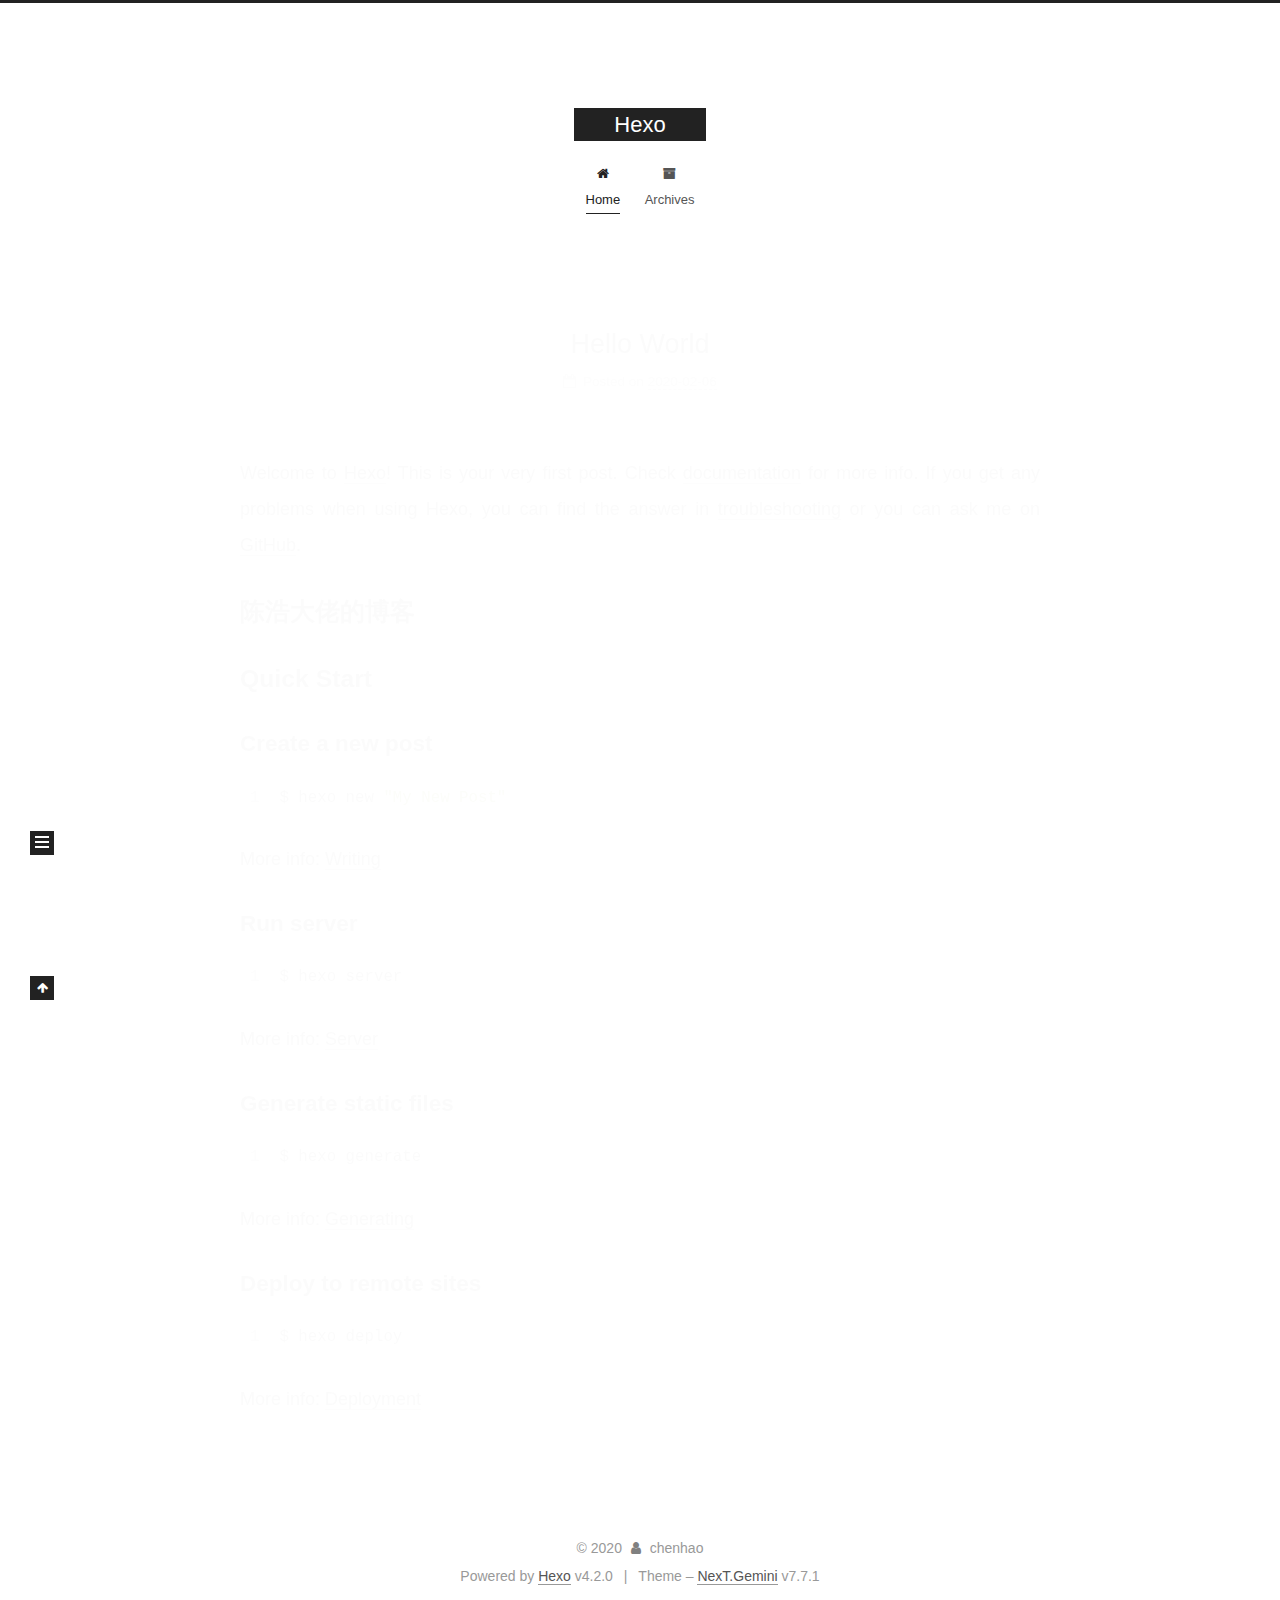
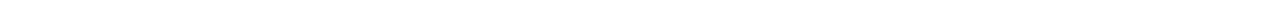
==== commit cf762b4e: "Site updated: 2020-02-06 16:50:39" ====
--- a/index.html
+++ b/index.html
@@ -21,7 +21,7 @@
   var CONFIG = {
     hostname: new URL('https://chenhao19.github.io').hostname,
     root: '/',
-    scheme: 'Pisces',
+    scheme: 'Gemini',
     version: '7.7.1',
     exturl: false,
     sidebar: {"position":"left","display":"post","padding":18,"offset":12,"onmobile":false},
@@ -334,7 +334,7 @@
   <div class="powered-by">Powered by <a href="https://hexo.io/" class="theme-link" rel="noopener" target="_blank">Hexo</a> v4.2.0
   </div>
   <span class="post-meta-divider">|</span>
-  <div class="theme-info">Theme – <a href="https://pisces.theme-next.org/" class="theme-link" rel="noopener" target="_blank">NexT.Pisces</a> v7.7.1
+  <div class="theme-info">Theme – <a href="https://theme-next.org/" class="theme-link" rel="noopener" target="_blank">NexT.Gemini</a> v7.7.1
   </div>
 
         
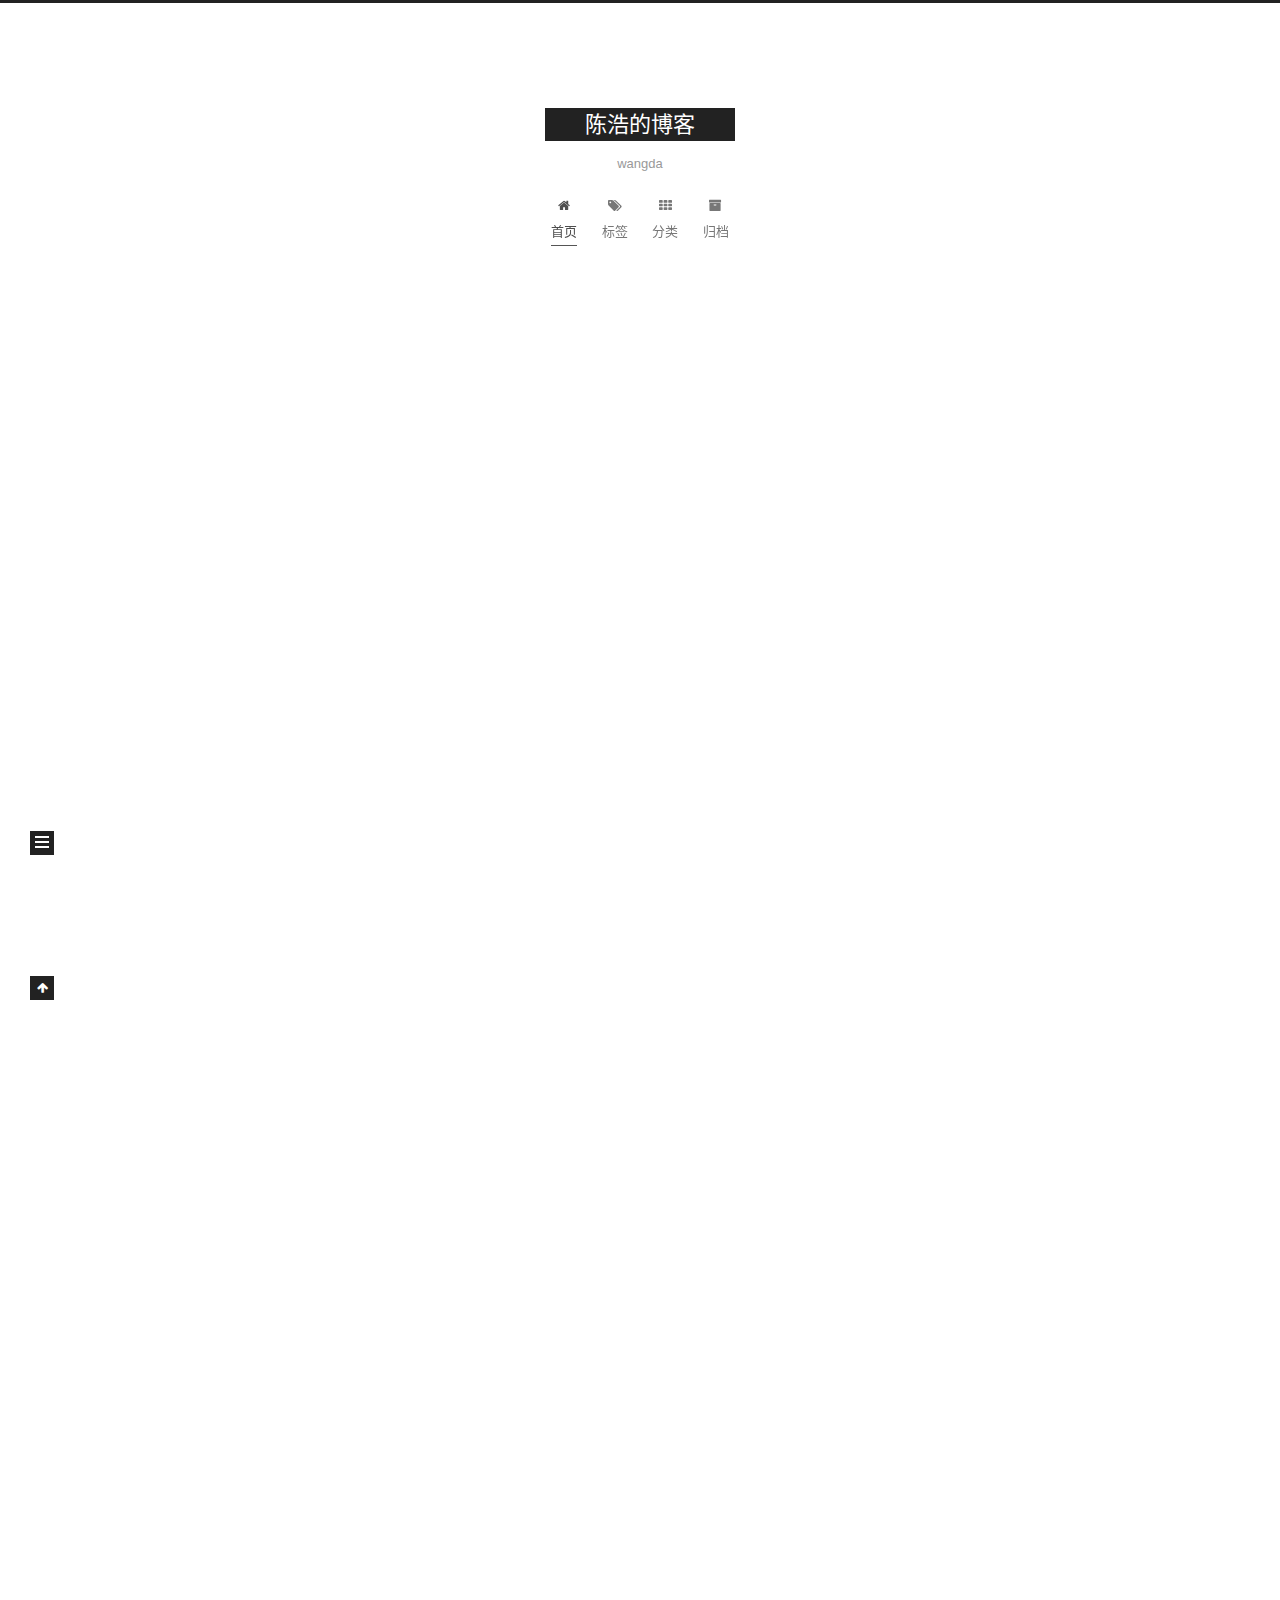
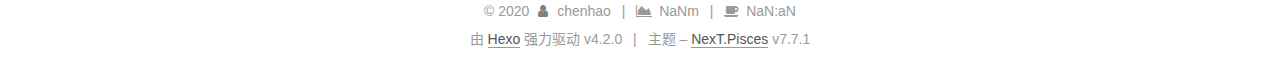
==== commit b35bb0d8: "Site updated: 2020-02-06 20:39:35" ====
--- a/index.html
+++ b/index.html
@@ -1,13 +1,13 @@
 <!DOCTYPE html>
-<html lang="en">
+<html lang="zh-CN">
 <head>
   <meta charset="UTF-8">
 <meta name="viewport" content="width=device-width, initial-scale=1, maximum-scale=2">
 <meta name="theme-color" content="#222">
 <meta name="generator" content="Hexo 4.2.0">
   <link rel="apple-touch-icon" sizes="180x180" href="/images/apple-touch-icon-next.png">
-  <link rel="icon" type="image/png" sizes="32x32" href="/images/favicon-32x32-next.png">
-  <link rel="icon" type="image/png" sizes="16x16" href="/images/favicon-16x16-next.png">
+  <link rel="icon" type="image/png" sizes="32x32" href="/images/%E8%9C%98%E8%9B%9B%E4%BE%A032.ico">
+  <link rel="icon" type="image/png" sizes="16x16" href="/images/%E8%9C%98%E8%9B%9B%E4%BE%A016.ico">
   <link rel="mask-icon" href="/images/logo.svg" color="#222">
 
 <link rel="stylesheet" href="/css/main.css">
@@ -21,7 +21,7 @@
   var CONFIG = {
     hostname: new URL('https://chenhao19.github.io').hostname,
     root: '/',
-    scheme: 'Gemini',
+    scheme: 'Pisces',
     version: '7.7.1',
     exturl: false,
     sidebar: {"position":"left","display":"post","padding":18,"offset":12,"onmobile":false},
@@ -46,12 +46,15 @@
   };
 </script>
 
-  <meta property="og:type" content="website">
-<meta property="og:title" content="Hexo">
+  <meta name="description" content="大二软件工程在读，钟爱Ed sheeran，平时喜欢听音乐，打乒乓球，健身">
+<meta property="og:type" content="website">
+<meta property="og:title" content="陈浩的博客">
 <meta property="og:url" content="https://chenhao19.github.io/index.html">
-<meta property="og:site_name" content="Hexo">
-<meta property="og:locale" content="en_US">
+<meta property="og:site_name" content="陈浩的博客">
+<meta property="og:description" content="大二软件工程在读，钟爱Ed sheeran，平时喜欢听音乐，打乒乓球，健身">
+<meta property="og:locale" content="zh_CN">
 <meta property="article:author" content="chenhao">
+<meta property="article:tag" content="软件工程 黄老板 音乐">
 <meta name="twitter:card" content="summary">
 
 <link rel="canonical" href="https://chenhao19.github.io/">
@@ -66,7 +69,7 @@
   };
 </script>
 
-  <title>Hexo</title>
+  <title>陈浩的博客</title>
   
 
 
@@ -110,14 +113,15 @@
     <div>
       <a href="/" class="brand" rel="start">
         <span class="logo-line-before"><i></i></span>
-        <span class="site-title">Hexo</span>
+        <span class="site-title">陈浩的博客</span>
         <span class="logo-line-after"><i></i></span>
       </a>
     </div>
+        <p class="site-subtitle">wangda</p>
   </div>
 
   <div class="site-nav-toggle">
-    <div class="toggle" aria-label="Toggle navigation bar">
+    <div class="toggle" aria-label="切换导航栏">
       <span class="toggle-line toggle-line-first"></span>
       <span class="toggle-line toggle-line-middle"></span>
       <span class="toggle-line toggle-line-last"></span>
@@ -131,12 +135,22 @@
   <ul id="menu" class="menu">
         <li class="menu-item menu-item-home">
 
-    <a href="/" rel="section"><i class="fa fa-fw fa-home"></i>Home</a>
+    <a href="/" rel="section"><i class="fa fa-fw fa-home"></i>首页</a>
+
+  </li>
+        <li class="menu-item menu-item-tags">
+
+    <a href="/tags/" rel="section"><i class="fa fa-fw fa-tags"></i>标签</a>
+
+  </li>
+        <li class="menu-item menu-item-categories">
+
+    <a href="/categories/" rel="section"><i class="fa fa-fw fa-th"></i>分类</a>
 
   </li>
         <li class="menu-item menu-item-archives">
 
-    <a href="/archives/" rel="section"><i class="fa fa-fw fa-archive"></i>Archives</a>
+    <a href="/archives/" rel="section"><i class="fa fa-fw fa-archive"></i>归档</a>
 
   </li>
   </ul>
@@ -164,17 +178,17 @@
         
   
   
-  <article itemscope itemtype="http://schema.org/Article" class="post-block home" lang="en">
+  <article itemscope itemtype="http://schema.org/Article" class="post-block home" lang="zh-CN">
     <link itemprop="mainEntityOfPage" href="https://chenhao19.github.io/2020/02/06/hello-world/">
 
     <span hidden itemprop="author" itemscope itemtype="http://schema.org/Person">
-      <meta itemprop="image" content="/images/avatar.gif">
+      <meta itemprop="image" content="/images/%E9%BB%84%E8%80%81%E6%9D%BF.jpg">
       <meta itemprop="name" content="chenhao">
-      <meta itemprop="description" content="">
+      <meta itemprop="description" content="大二软件工程在读，钟爱Ed sheeran，平时喜欢听音乐，打乒乓球，健身">
     </span>
 
     <span hidden itemprop="publisher" itemscope itemtype="http://schema.org/Organization">
-      <meta itemprop="name" content="Hexo">
+      <meta itemprop="name" content="陈浩的博客">
     </span>
       <header class="post-header">
         <h1 class="post-title" itemprop="name headline">
@@ -187,13 +201,27 @@
               <span class="post-meta-item-icon">
                 <i class="fa fa-calendar-o"></i>
               </span>
-              <span class="post-meta-item-text">Posted on</span>
+              <span class="post-meta-item-text">发表于</span>
               
 
-              <time title="Created: 2020-02-06 15:39:30 / Modified: 16:11:13" itemprop="dateCreated datePublished" datetime="2020-02-06T15:39:30+08:00">2020-02-06</time>
+              <time title="创建时间：2020-02-06 15:39:30 / 修改时间：16:11:13" itemprop="dateCreated datePublished" datetime="2020-02-06T15:39:30+08:00">2020-02-06</time>
             </span>
 
-          
+          <br>
+            <span class="post-meta-item" title="本文字数">
+              <span class="post-meta-item-icon">
+                <i class="fa fa-file-word-o"></i>
+              </span>
+                <span class="post-meta-item-text">本文字数：</span>
+              <span></span>
+            </span>
+            <span class="post-meta-item" title="阅读时长">
+              <span class="post-meta-item-icon">
+                <i class="fa fa-clock-o"></i>
+              </span>
+                <span class="post-meta-item-text">阅读时长 &asymp;</span>
+              <span>NaN:aN</span>
+            </span>
 
         </div>
       </header>
@@ -277,10 +305,10 @@
 
       <ul class="sidebar-nav motion-element">
         <li class="sidebar-nav-toc">
-          Table of Contents
+          文章目录
         </li>
         <li class="sidebar-nav-overview">
-          Overview
+          站点概览
         </li>
       </ul>
 
@@ -291,8 +319,10 @@
 
       <div class="site-overview-wrap sidebar-panel">
         <div class="site-author motion-element" itemprop="author" itemscope itemtype="http://schema.org/Person">
+    <img class="site-author-image" itemprop="image" alt="chenhao"
+      src="/images/%E9%BB%84%E8%80%81%E6%9D%BF.jpg">
   <p class="site-author-name" itemprop="name">chenhao</p>
-  <div class="site-description" itemprop="description"></div>
+  <div class="site-description" itemprop="description">大二软件工程在读，钟爱Ed sheeran，平时喜欢听音乐，打乒乓球，健身</div>
 </div>
 <div class="site-state-wrap motion-element">
   <nav class="site-state">
@@ -300,11 +330,37 @@
           <a href="/archives/">
         
           <span class="site-state-item-count">1</span>
-          <span class="site-state-item-name">posts</span>
+          <span class="site-state-item-name">日志</span>
         </a>
       </div>
   </nav>
 </div>
+  <div class="links-of-author motion-element">
+      <span class="links-of-author-item">
+        <a href="http://qm.qq.com/cgi-bin/qm/qr?k=rpOwXsmECTpu3JozHLI3SmKKVo6HFmGS" title="QQ → http:&#x2F;&#x2F;qm.qq.com&#x2F;cgi-bin&#x2F;qm&#x2F;qr?k&#x3D;rpOwXsmECTpu3JozHLI3SmKKVo6HFmGS" rel="noopener" target="_blank"><i class="fa fa-fw fa-qq"></i>QQ</a>
+      </span>
+      <span class="links-of-author-item">
+        <a href="https://www.wechat.com/zh_HK" title="wechat → https:&#x2F;&#x2F;www.wechat.com&#x2F;zh_HK" rel="noopener" target="_blank"><i class="fa fa-fw fa-weixin"></i>wechat</a>
+      </span>
+      <span class="links-of-author-item">
+        <a href="https://space.bilibili.com/87779997?share_medium=android&share_source=copy_link&bbid=525DED38-7040-4ABD-A3D6-759DD82E104D1610infoc&ts=1580986692577" title="bilibili → https:&#x2F;&#x2F;space.bilibili.com&#x2F;87779997?share_medium&#x3D;android&amp;share_source&#x3D;copy_link&amp;bbid&#x3D;525DED38-7040-4ABD-A3D6-759DD82E104D1610infoc&amp;ts&#x3D;1580986692577" rel="noopener" target="_blank"><i class="fa fa-fw fa-eercast"></i>bilibili</a>
+      </span>
+      <span class="links-of-author-item">
+        <a href="https://github.com/chenhao19" title="GitHub → https:&#x2F;&#x2F;github.com&#x2F;chenhao19" rel="noopener" target="_blank"><i class="fa fa-fw fa-github"></i>GitHub</a>
+      </span>
+      <span class="links-of-author-item">
+        <a href="mailto:675496248@qq.com" title="E-Mail → mailto:675496248@qq.com" rel="noopener" target="_blank"><i class="fa fa-fw fa-envelope"></i>E-Mail</a>
+      </span>
+      <span class="links-of-author-item">
+        <a href="https://weibo.com/u/6114893047" title="Weibo → https:&#x2F;&#x2F;weibo.com&#x2F;u&#x2F;6114893047" rel="noopener" target="_blank"><i class="fa fa-fw fa-weibo"></i>Weibo</a>
+      </span>
+      <span class="links-of-author-item">
+        <a href="https://chenhao19.github.io/" title="myblog → https:&#x2F;&#x2F;chenhao19.github.io"><i class="fa fa-fw fa-rss-square"></i>myblog</a>
+      </span>
+      <span class="links-of-author-item">
+        <a href="https://store.steampowered.com/mywangda" title="steam → https:&#x2F;&#x2F;store.steampowered.com&#x2F;mywangda" rel="noopener" target="_blank"><i class="fa fa-fw fa-steam"></i>steam</a>
+      </span>
+  </div>
 
 
 
@@ -330,11 +386,21 @@
     <i class="fa fa-user"></i>
   </span>
   <span class="author" itemprop="copyrightHolder">chenhao</span>
+    <span class="post-meta-divider">|</span>
+    <span class="post-meta-item-icon">
+      <i class="fa fa-area-chart"></i>
+    </span>
+    <span title="站点总字数">NaNm</span>
+    <span class="post-meta-divider">|</span>
+    <span class="post-meta-item-icon">
+      <i class="fa fa-coffee"></i>
+    </span>
+    <span title="站点阅读时长">NaN:aN</span>
 </div>
-  <div class="powered-by">Powered by <a href="https://hexo.io/" class="theme-link" rel="noopener" target="_blank">Hexo</a> v4.2.0
+  <div class="powered-by">由 <a href="https://hexo.io/" class="theme-link" rel="noopener" target="_blank">Hexo</a> 强力驱动 v4.2.0
   </div>
   <span class="post-meta-divider">|</span>
-  <div class="theme-info">Theme – <a href="https://theme-next.org/" class="theme-link" rel="noopener" target="_blank">NexT.Gemini</a> v7.7.1
+  <div class="theme-info">主题 – <a href="https://pisces.theme-next.org/" class="theme-link" rel="noopener" target="_blank">NexT.Pisces</a> v7.7.1
   </div>
 
         
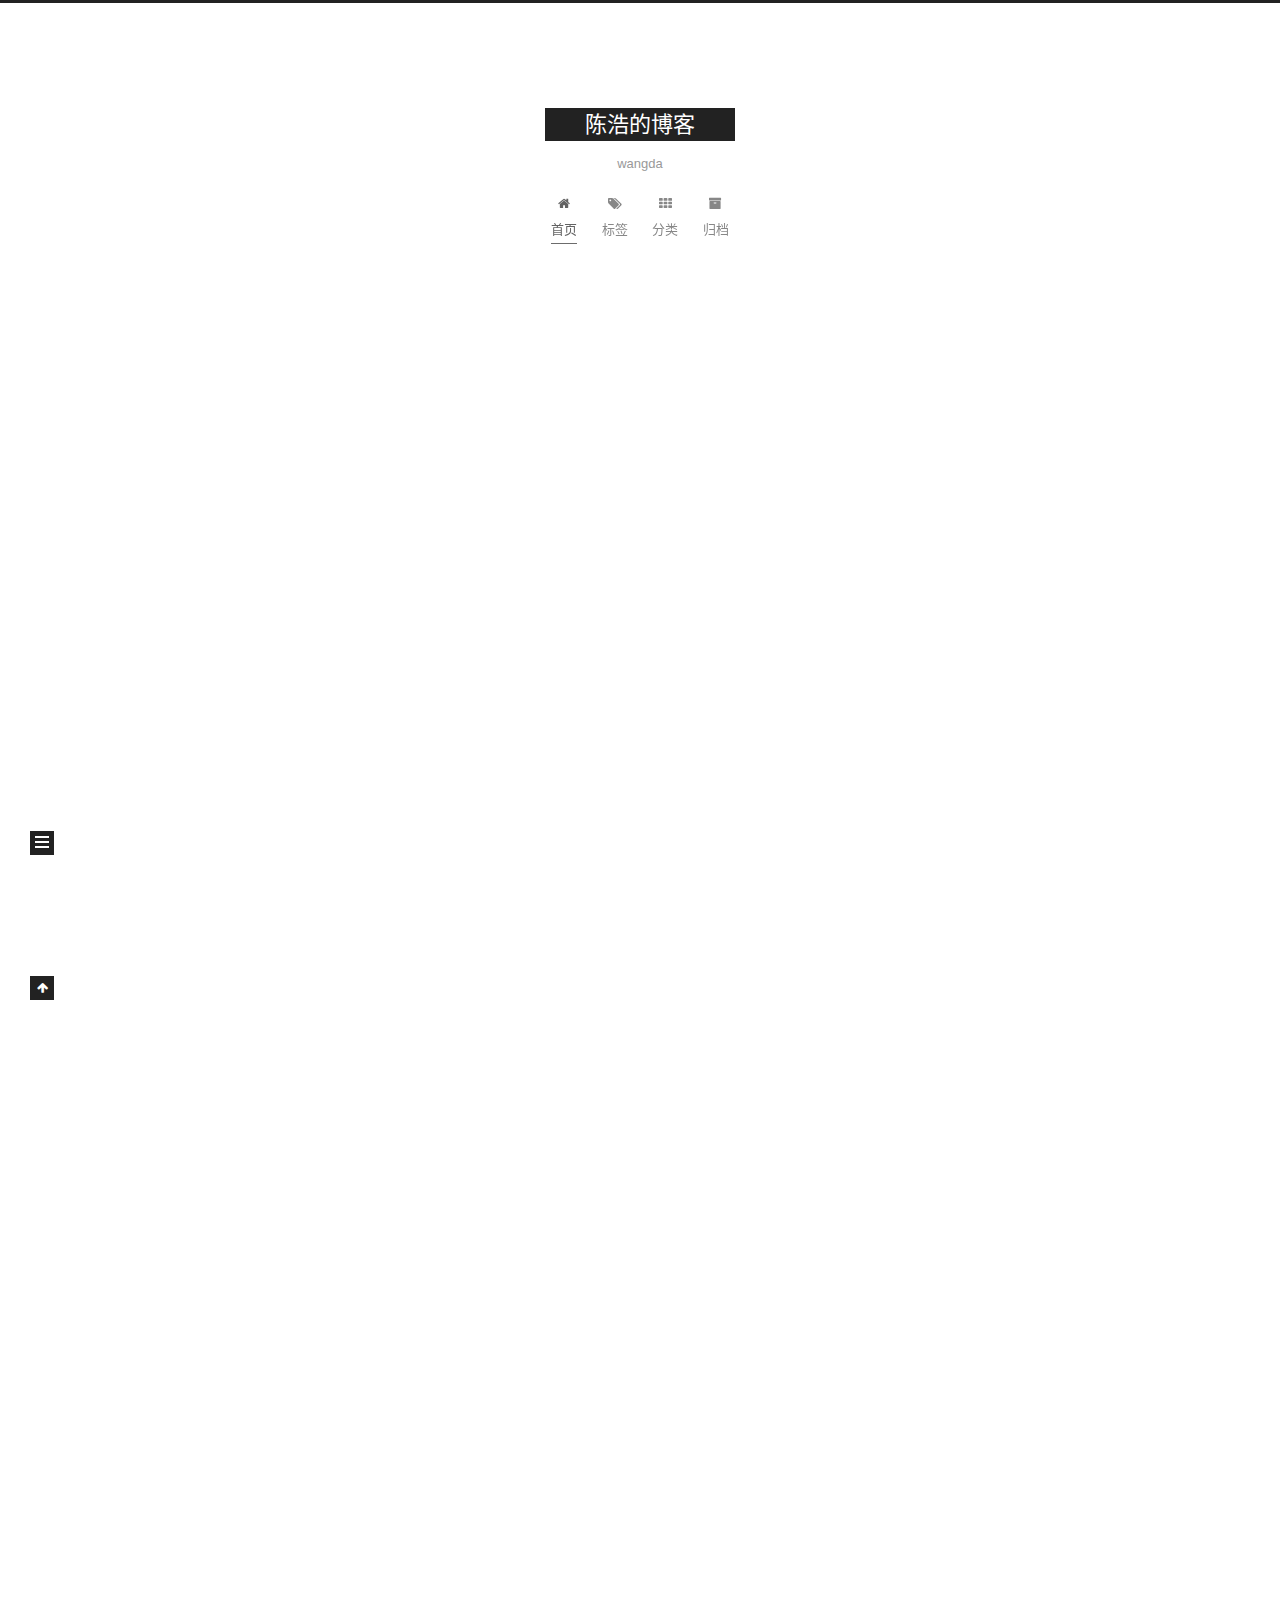
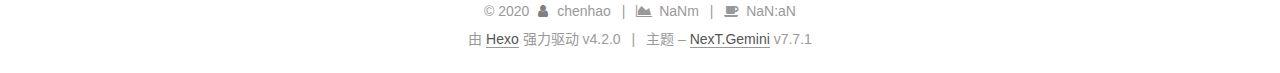
==== commit cccfd948: "Site updated: 2020-02-06 20:47:34" ====
--- a/index.html
+++ b/index.html
@@ -21,7 +21,7 @@
   var CONFIG = {
     hostname: new URL('https://chenhao19.github.io').hostname,
     root: '/',
-    scheme: 'Pisces',
+    scheme: 'Gemini',
     version: '7.7.1',
     exturl: false,
     sidebar: {"position":"left","display":"post","padding":18,"offset":12,"onmobile":false},
@@ -400,7 +400,7 @@
   <div class="powered-by">由 <a href="https://hexo.io/" class="theme-link" rel="noopener" target="_blank">Hexo</a> 强力驱动 v4.2.0
   </div>
   <span class="post-meta-divider">|</span>
-  <div class="theme-info">主题 – <a href="https://pisces.theme-next.org/" class="theme-link" rel="noopener" target="_blank">NexT.Pisces</a> v7.7.1
+  <div class="theme-info">主题 – <a href="https://theme-next.org/" class="theme-link" rel="noopener" target="_blank">NexT.Gemini</a> v7.7.1
   </div>
 
         
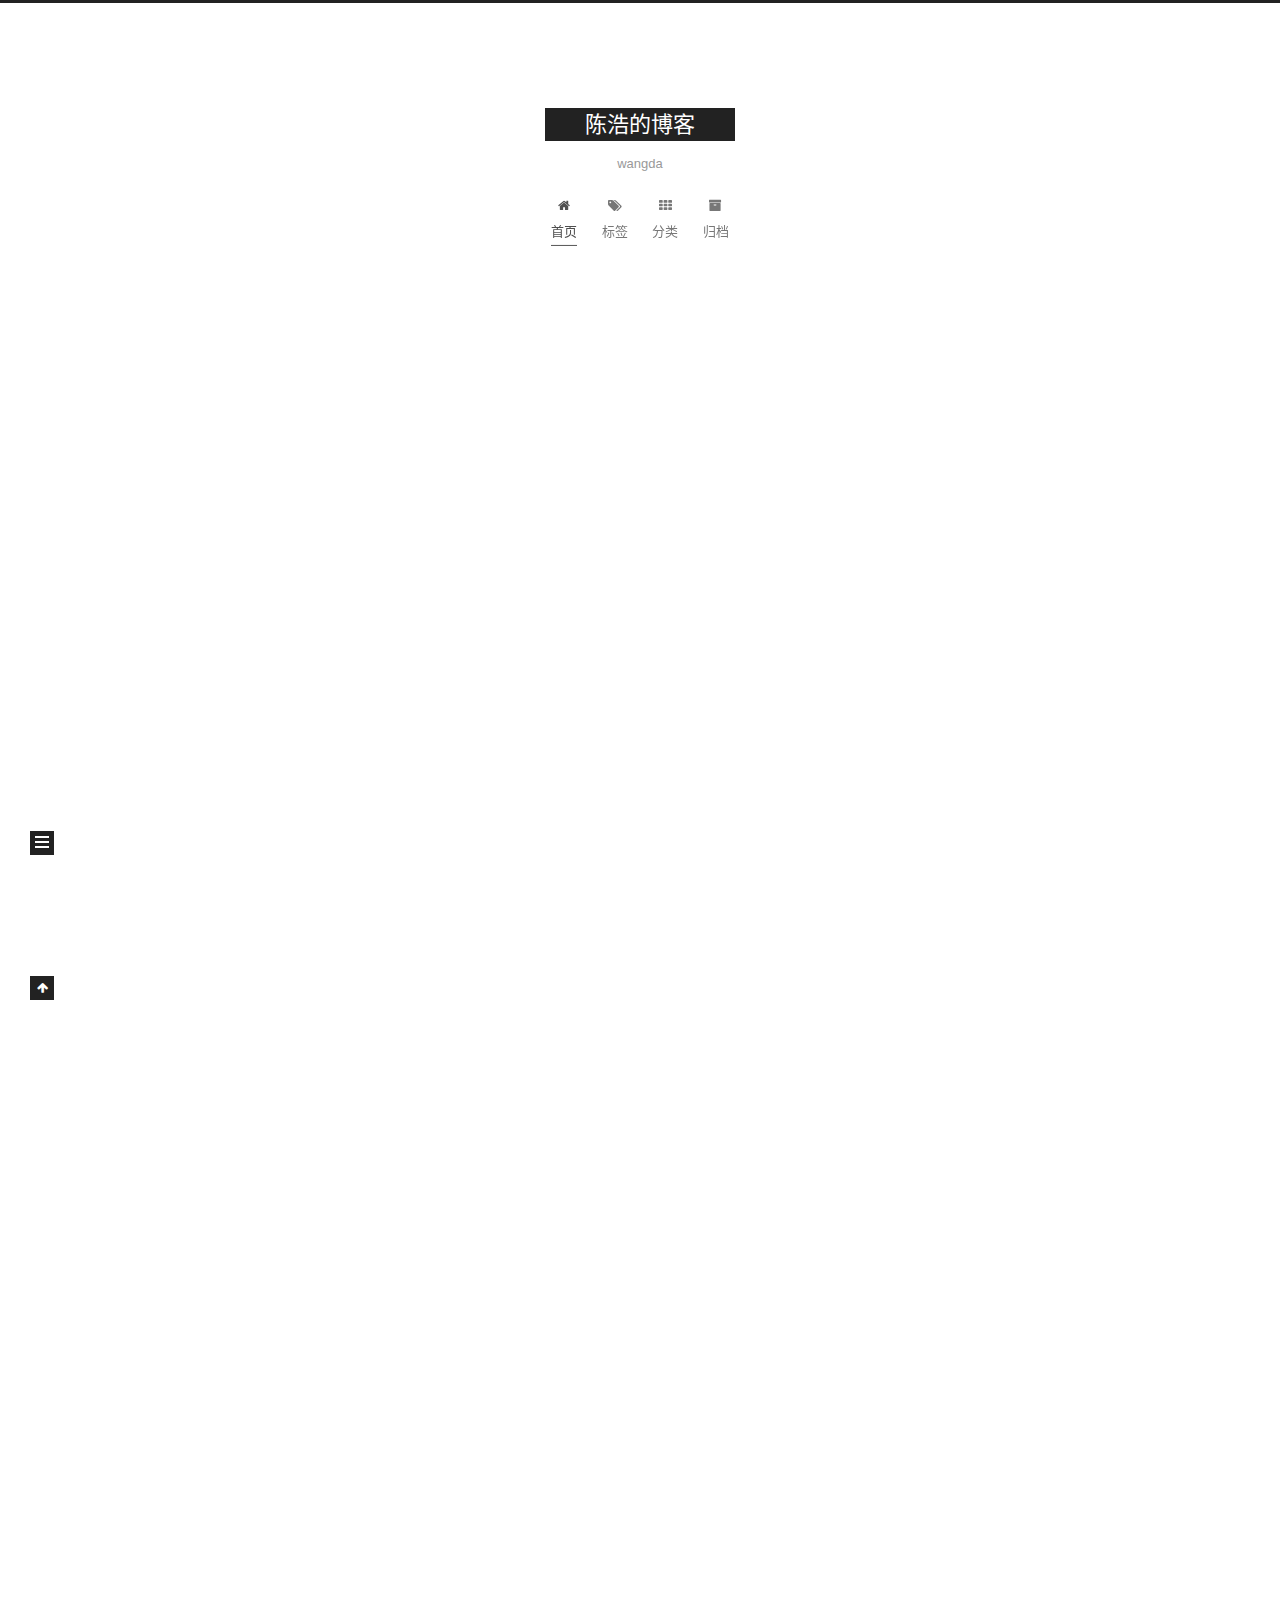
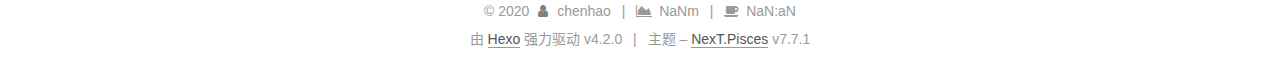
==== commit 56e4a71c: "Site updated: 2020-02-06 22:04:43" ====
--- a/index.html
+++ b/index.html
@@ -21,7 +21,7 @@
   var CONFIG = {
     hostname: new URL('https://chenhao19.github.io').hostname,
     root: '/',
-    scheme: 'Gemini',
+    scheme: 'Pisces',
     version: '7.7.1',
     exturl: false,
     sidebar: {"position":"left","display":"post","padding":18,"offset":12,"onmobile":false},
@@ -400,7 +400,7 @@
   <div class="powered-by">由 <a href="https://hexo.io/" class="theme-link" rel="noopener" target="_blank">Hexo</a> 强力驱动 v4.2.0
   </div>
   <span class="post-meta-divider">|</span>
-  <div class="theme-info">主题 – <a href="https://theme-next.org/" class="theme-link" rel="noopener" target="_blank">NexT.Gemini</a> v7.7.1
+  <div class="theme-info">主题 – <a href="https://pisces.theme-next.org/" class="theme-link" rel="noopener" target="_blank">NexT.Pisces</a> v7.7.1
   </div>
 
         
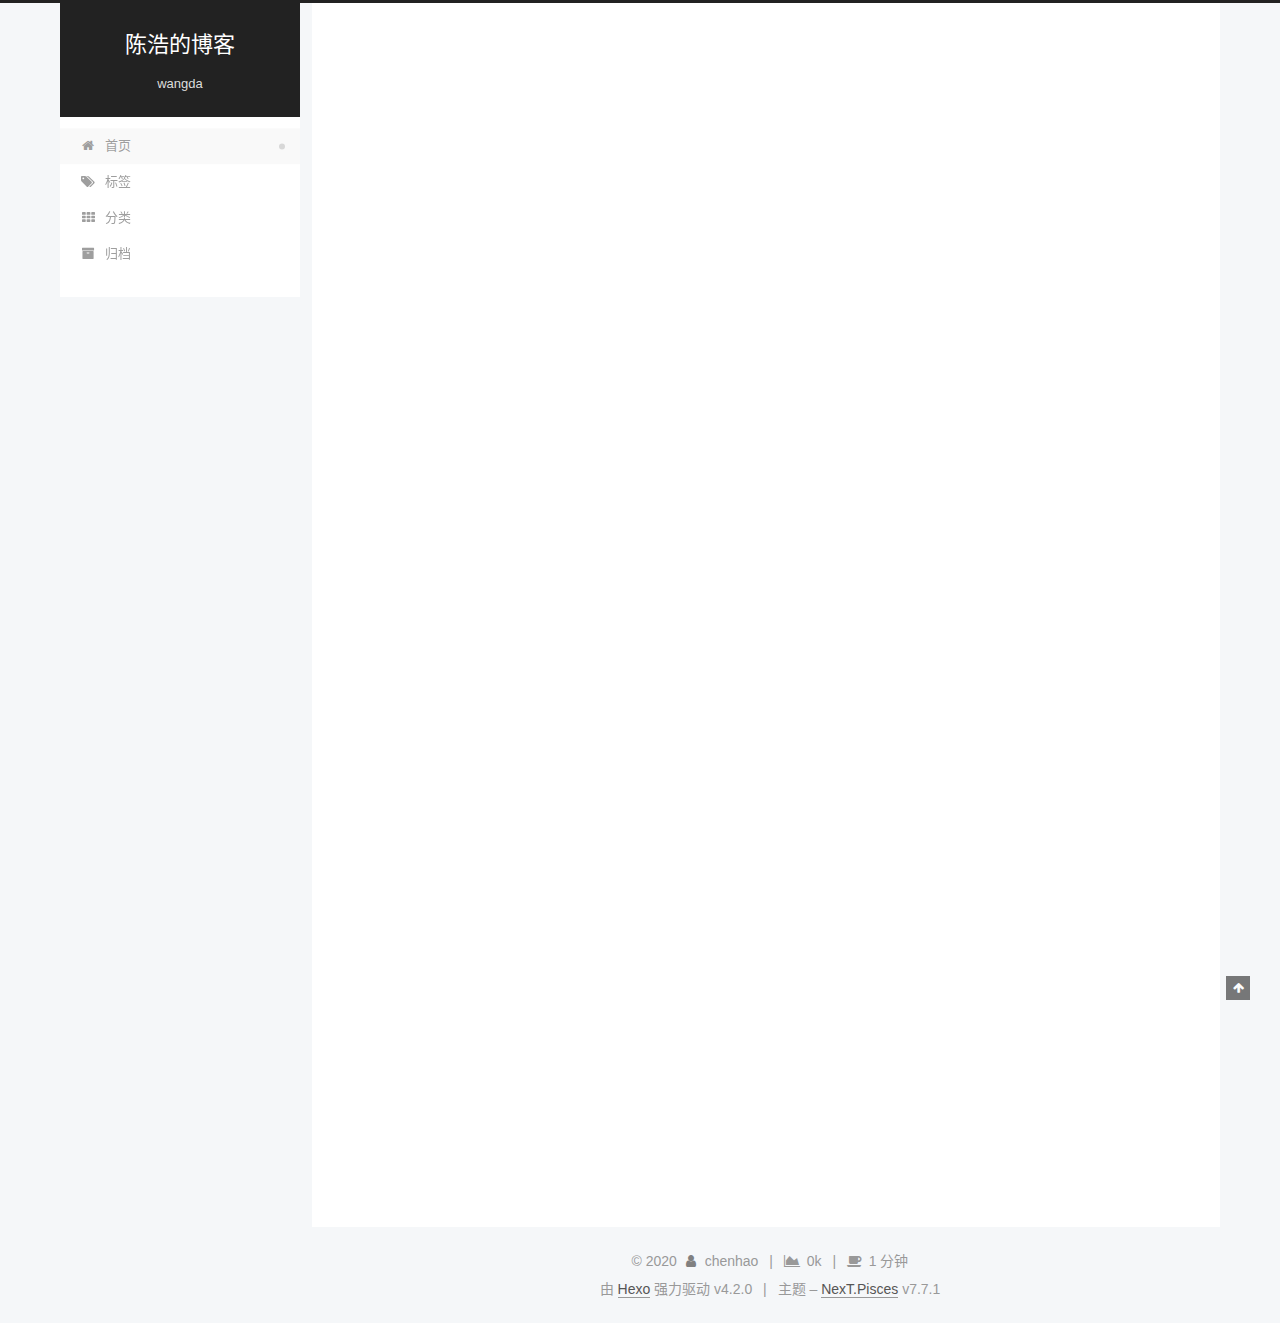
==== commit 82092697: "Site updated: 2020-02-06 23:01:01" ====
--- a/index.html
+++ b/index.html
@@ -213,14 +213,14 @@
                 <i class="fa fa-file-word-o"></i>
               </span>
                 <span class="post-meta-item-text">本文字数：</span>
-              <span></span>
+              <span>364</span>
             </span>
             <span class="post-meta-item" title="阅读时长">
               <span class="post-meta-item-icon">
                 <i class="fa fa-clock-o"></i>
               </span>
                 <span class="post-meta-item-text">阅读时长 &asymp;</span>
-              <span>NaN:aN</span>
+              <span>1 分钟</span>
             </span>
 
         </div>
@@ -390,12 +390,12 @@
     <span class="post-meta-item-icon">
       <i class="fa fa-area-chart"></i>
     </span>
-    <span title="站点总字数">NaNm</span>
+    <span title="站点总字数">0k</span>
     <span class="post-meta-divider">|</span>
     <span class="post-meta-item-icon">
       <i class="fa fa-coffee"></i>
     </span>
-    <span title="站点阅读时长">NaN:aN</span>
+    <span title="站点阅读时长">1 分钟</span>
 </div>
   <div class="powered-by">由 <a href="https://hexo.io/" class="theme-link" rel="noopener" target="_blank">Hexo</a> 强力驱动 v4.2.0
   </div>
--- a/css/main.css
+++ b/css/main.css
@@ -155,7 +155,7 @@
   height: 100%;
 }
 body {
-  background: #fff;
+  background: #f5f7f9;
   color: #555;
   font-family: 'Lato', "PingFang SC", "Microsoft YaHei", sans-serif;
   font-size: 1em;
@@ -293,10 +293,10 @@
   border-bottom-width: 1px;
 }
 .btn {
-  background: #222;
-  border: 2px solid #222;
-  border-radius: 0;
-  color: #fff;
+  background: #fff;
+  border: 2px solid #555;
+  border-radius: 2px;
+  color: #555;
   display: inline-block;
   font-size: 0.875em;
   line-height: 2;
@@ -308,9 +308,9 @@
   transition-timing-function: ease-in-out;
 }
 .btn:hover {
-  background: #fff;
+  background: #222;
   border-color: #222;
-  color: #222;
+  color: #fff;
 }
 .btn + .btn {
   margin: 0 0 8px 8px;
@@ -888,9 +888,9 @@
   margin: 0.1em 0.2em;
 }
 .comment-button-group .comment-button.active {
-  background: #fff;
+  background: #222;
   border-color: #222;
-  color: #222;
+  color: #fff;
 }
 .comment-position {
   display: none;
@@ -915,16 +915,16 @@
 }
 .main-inner {
   margin: 0 auto;
-  width: 700px;
+  width: calc(100% - 20px);
 }
 @media (min-width: 1200px) {
   .main-inner {
-    width: 800px;
+    width: 1160px;
   }
 }
 @media (min-width: 1600px) {
   .main-inner {
-    width: 900px;
+    width: 73%;
   }
 }
 .header {
@@ -933,16 +933,16 @@
 .header-inner {
   margin: 0 auto;
   position: relative;
-  width: 700px;
+  width: calc(100% - 20px);
 }
 @media (min-width: 1200px) {
   .header-inner {
-    width: 800px;
+    width: 1160px;
   }
 }
 @media (min-width: 1600px) {
   .header-inner {
-    width: 900px;
+    width: 73%;
   }
 }
 .headband {
@@ -979,7 +979,7 @@
   vertical-align: top;
 }
 .site-subtitle {
-  color: #999;
+  color: #ddd;
   font-size: 0.8125em;
   margin-top: 10px;
 }
@@ -1120,23 +1120,30 @@
   display: inline-block;
 }
 .site-author-image {
-  border: 2px solid #333;
+  border: 1px solid #eee;
   display: block;
   height: auto;
   margin: 0 auto;
-  max-width: 96px;
+  max-width: 120px;
   padding: 2px;
+  border-radius: 50%;
+}
+.site-author-image {
+  transition: transform 1s ease-out;
+}
+.site-author-image:hover {
+  transform: rotateZ(360deg);
 }
 .site-author-name {
-  color: #f5f5f5;
-  font-weight: normal;
-  margin: 5px 0 0;
+  color: #222;
+  font-weight: 600;
+  margin: 0;
   text-align: center;
 }
 .site-description {
   color: #999;
-  font-size: 1em;
-  margin-top: 5px;
+  font-size: 0.8125em;
+  margin-top: 0;
   text-align: center;
 }
 .links-of-author {
@@ -1153,7 +1160,7 @@
 }
 .links-of-author a::before,
 .links-of-author span.exturl::before {
-  background: #38ffff;
+  background: #1dff8e;
   border-radius: 50%;
   content: ' ';
   display: inline-block;
@@ -1246,14 +1253,14 @@
   margin-left: 10px;
 }
 .sidebar-nav li:hover {
-  color: #f5f5f5;
+  color: #fc6423;
 }
 .sidebar-nav .sidebar-nav-active {
-  border-bottom-color: #87daff;
-  color: #87daff;
+  border-bottom-color: #fc6423;
+  color: #fc6423;
 }
 .sidebar-nav .sidebar-nav-active:hover {
-  color: #87daff;
+  color: #fc6423;
 }
 .sidebar-panel {
   display: none;
@@ -1282,7 +1289,7 @@
   }
 }
 .sidebar-toggle:hover .toggle-line {
-  background: #87daff;
+  background: #fc6423;
 }
 .post-toc {
   font-size: 0.875em;
@@ -1297,16 +1304,16 @@
   padding-left: 0;
 }
 .post-toc ol a {
-  border-bottom-color: #555;
-  color: #999;
+  border-bottom-color: #ccc;
+  color: #666;
   transition-property: all;
   transition-delay: 0s;
   transition-duration: 0.2s;
   transition-timing-function: ease-in-out;
 }
 .post-toc ol a:hover {
-  border-bottom-color: #ccc;
-  color: #ccc;
+  border-bottom-color: #000;
+  color: #000;
 }
 .post-toc .nav-item {
   line-height: 1.8;
@@ -1327,14 +1334,14 @@
   display: block;
 }
 .post-toc .nav .active > a {
-  border-bottom-color: #87daff;
-  color: #87daff;
+  border-bottom-color: #fc6423;
+  color: #fc6423;
 }
 .post-toc .nav .active-current > a {
-  color: #87daff;
+  color: #fc6423;
 }
 .post-toc .nav .active-current > a:hover {
-  color: #87daff;
+  color: #fc6423;
 }
 .site-state {
   display: flex;
@@ -1349,7 +1356,7 @@
   padding: 0 15px;
 }
 .site-state-item:not(:first-child) {
-  border-left: 1px solid #333;
+  border-left: 1px solid #eee;
 }
 .site-state-item a {
   border-bottom: none;
@@ -1357,13 +1364,13 @@
 .site-state-item-count {
   color: inherit;
   display: block;
-  font-size: 1.25em;
+  font-size: 1em;
   font-weight: 600;
   text-align: center;
 }
 .site-state-item-name {
-  color: inherit;
-  font-size: 0.875em;
+  color: #999;
+  font-size: 0.8125em;
 }
 .footer {
   color: #999;
@@ -1380,16 +1387,16 @@
   box-sizing: border-box;
   margin: 0 auto;
   text-align: center;
-  width: 700px;
+  width: calc(100% - 20px);
 }
 @media (min-width: 1200px) {
   .footer-inner {
-    width: 800px;
+    width: 1160px;
   }
 }
 @media (min-width: 1600px) {
   .footer-inner {
-    width: 900px;
+    width: 73%;
   }
 }
 .with-love {
@@ -1465,7 +1472,7 @@
   cursor: pointer;
   font-size: 12px;
   left: 30px;
-  opacity: 1;
+  opacity: 0.6;
   padding: 0 6px;
   position: fixed;
   text-align: center;
@@ -1480,10 +1487,10 @@
   display: none;
 }
 .back-to-top:hover {
-  color: #87daff;
+  color: #fc6423;
 }
 .back-to-top.back-to-top-on {
-  bottom: 19px;
+  bottom: 30px;
 }
 @media (max-width: 991px) {
   .back-to-top {
@@ -2131,137 +2138,315 @@
 .tag-cloud a:hover {
   color: #222 !important;
 }
-@media (max-width: 767px) {
-  .header-inner,
-  .main-inner,
+.header {
+  margin: 0 auto;
+  position: relative;
+  width: calc(100% - 20px);
+}
+@media (min-width: 1200px) {
+  .header {
+    width: 1160px;
+  }
+}
+@media (min-width: 1600px) {
+  .header {
+    width: 73%;
+  }
+}
+@media (max-width: 991px) {
+  .header {
+    width: auto;
+  }
+}
+.header-inner {
+  background: #fff;
+  border-radius: initial;
+  box-shadow: initial;
+  overflow: hidden;
+  padding: 0;
+  position: absolute;
+  top: 0;
+  width: 240px;
+}
+@media (min-width: 1200px) {
+  .header-inner {
+    width: 240px;
+  }
+}
+@media (max-width: 991px) {
+  .header-inner {
+    border-radius: initial;
+    position: relative;
+    width: auto;
+  }
+}
+.main-inner {
+  align-items: flex-start;
+  display: flex;
+  justify-content: space-between;
+  flex-direction: row-reverse;
+}
+@media (max-width: 991px) {
+  .main-inner {
+    width: auto;
+  }
+}
+.content-wrap {
+  background: #fff;
+  border-radius: initial;
+  box-shadow: initial;
+  box-sizing: border-box;
+  padding: 40px;
+  width: calc(100% - 252px);
+}
+@media (max-width: 991px) {
+  .content-wrap {
+    border-radius: initial;
+    padding: 20px;
+    width: 100%;
+  }
+}
+.footer-inner {
+  padding-left: 260px;
+}
+.back-to-top {
+  left: auto;
+  right: 30px;
+}
+@media (max-width: 991px) {
+  .back-to-top {
+    right: 20px;
+  }
+}
+@media (max-width: 991px) {
   .footer-inner {
+    padding-left: 0;
+    padding-right: 0;
     width: auto;
   }
 }
-.header-inner {
-  padding-top: 100px;
-}
-@media (max-width: 767px) {
-  .header-inner {
-    padding-top: 50px;
-  }
-}
-.main-inner {
-  padding-bottom: 60px;
-}
-.content {
-  padding-top: 70px;
-}
-@media (max-width: 767px) {
-  .content {
-    padding-top: 35px;
-  }
-}
-embed {
-  display: block;
-  margin: 0 auto 25px auto;
-}
-.custom-logo .site-meta-headline {
-  text-align: center;
-}
-.custom-logo .brand {
+.site-brand-container {
+  position: relative;
+}
+.site-meta {
+  background: #222;
+  color: #fff;
+  padding: 20px 0;
+}
+@media (max-width: 991px) {
+  .site-meta {
+    box-shadow: 0 0 16px rgba(0,0,0,0.5);
+  }
+}
+.brand {
   background: none;
-}
-.custom-logo .site-title {
-  color: #222;
-  margin: 10px auto 0;
-}
-.custom-logo .site-title a {
-  border: 0;
+  padding: 0;
+}
+.brand:hover {
+  color: #fff;
+}
+.site-subtitle {
+  font-weight: initial;
+  margin: 10px 10px 0;
 }
 .custom-logo-image {
+  margin-top: 20px;
+}
+@media (max-width: 991px) {
+  .custom-logo-image {
+    display: none;
+  }
+}
+.site-nav-toggle {
+  left: 20px;
+  top: 50%;
+  transform: translateY(-50%);
+}
+@media (min-width: 768px) and (max-width: 991px) {
+  .site-nav-toggle {
+    display: block;
+  }
+}
+.site-nav-toggle .toggle .toggle-line {
   background: #fff;
-  margin: 0 auto;
-  max-width: 150px;
-  padding: 5px;
-}
-@media (max-width: 767px) {
+}
+@media (min-width: 768px) and (max-width: 991px) {
   .site-nav {
-    background: #fff;
-    border-bottom: 1px solid #ddd;
-    border-top: 1px solid #ddd;
-    left: 0;
-    margin: 0;
-    padding: 0;
-    width: 100%;
-  }
-}
-.site-nav-toggle {
-  top: 50px;
-}
-@media (max-width: 767px) {
-  .menu {
-    text-align: left;
+    display: none;
   }
 }
 .menu-item-active a,
 .menu .menu-item a:hover,
 .menu .menu-item span.exturl:hover {
-  border-bottom: 1px solid #222 !important;
-  color: #222;
-}
-@media (max-width: 767px) {
-  .menu-item-active a,
-  .menu .menu-item a:hover,
-  .menu .menu-item span.exturl:hover {
-    border-bottom: 1px dotted #ddd !important;
-  }
-}
-@media (max-width: 767px) {
-  .menu .menu-item {
-    display: block;
-    margin: 0 10px;
-  }
+  background: #f5f5f5;
+}
+.menu-item-active a::after,
+.menu .menu-item a:hover::after,
+.menu .menu-item span.exturl:hover::after {
+  background: #bbb;
+  border-radius: 50%;
+  content: ' ';
+  height: 6px;
+  margin-top: -3px;
+  position: absolute;
+  right: 15px;
+  top: 50%;
+  width: 6px;
+}
+.menu .menu-item {
+  display: block;
+  margin: 0;
 }
 .menu .menu-item a,
 .menu .menu-item span.exturl {
-  border-bottom: 1px solid transparent;
-}
-@media (max-width: 767px) {
-  .menu .menu-item a,
-  .menu .menu-item span.exturl {
-    padding: 5px 10px;
-  }
-}
-@media (min-width: 768px) and (max-width: 991px) {
-  .menu .menu-item .fa {
-    display: block;
-    line-height: 2;
-    margin-right: 0;
-    width: 100%;
-  }
-}
-@media (min-width: 992px) {
-  .menu .menu-item .fa {
-    display: block;
-    line-height: 2;
-    margin-right: 0;
-    width: 100%;
-  }
+  padding: 5px 20px;
+  position: relative;
+  text-align: left;
+  transition-property: background-color;
 }
 .menu .menu-item .badge {
+  background: #ccc;
+  border-radius: 10px;
+  color: #fff;
+  float: right;
+  padding: 2px 5px;
+  text-shadow: 1px 1px 0 rgba(0,0,0,0.1);
+  vertical-align: middle;
+}
+.sub-menu {
+  background: #fff;
+  border-bottom: 1px solid #ddd;
+  margin: 0;
+  padding: 6px 0;
+}
+.sub-menu .menu-item {
+  display: inline-block;
+}
+.sub-menu .menu-item a,
+.sub-menu .menu-item span.exturl {
+  margin: 5px 10px;
+  padding: initial;
+}
+.sub-menu .menu-item a:hover,
+.sub-menu .menu-item span.exturl:hover {
+  background: initial;
+  color: #fc6423;
+}
+.sub-menu .menu-item a::after,
+.sub-menu .menu-item span.exturl::after {
+  content: initial !important;
+}
+.sub-menu .menu-item-active a {
+  background: #fff;
+  border-bottom-color: #fc6423;
+  color: #fc6423;
+}
+.sub-menu .menu-item-active a:hover {
+  background: #fff;
+  border-bottom-color: #fc6423;
+}
+.sidebar {
+  background: #f5f7f9;
+  box-shadow: none;
+  margin-top: 100%;
+  position: static;
+  width: 240px;
+}
+@media (max-width: 991px) {
+  .sidebar {
+    display: none;
+  }
+}
+.sidebar a,
+.sidebar span.exturl {
+  color: #555;
+}
+.sidebar a:hover,
+.sidebar span.exturl:hover {
+  border-bottom-color: #222;
+  color: #222;
+}
+.sidebar-toggle {
+  display: none;
+}
+.sidebar-inner {
+  background: #fff;
+  border-radius: initial;
+  box-shadow: initial;
+  box-sizing: border-box;
+  color: #555;
+  width: 240px;
+  opacity: 0;
+}
+.sidebar-inner.affix {
+  position: fixed;
+  top: 12px;
+}
+.sidebar-inner.affix-bottom {
+  position: absolute;
+}
+.site-state-item {
+  padding: 0 10px;
+}
+.sidebar-button {
+  border-bottom: 1px dotted #ccc;
+  border-top: 1px dotted #ccc;
+  margin-top: 10px;
+  text-align: center;
+}
+.sidebar-button a {
+  border: 0;
+  color: #fc6423;
+  display: block;
+}
+.sidebar-button a:hover {
+  background: none;
+  border: 0;
+  color: #e34603;
+}
+.sidebar-button a:hover .fa {
+  color: #e34603;
+}
+.links-of-author {
+  display: flex;
+  flex-wrap: wrap;
+  margin-top: 10px;
+  justify-content: center;
+}
+.links-of-author-item {
+  margin: 5px 0 0;
+  width: 50%;
+}
+.links-of-author-item a,
+.links-of-author-item span.exturl {
+  box-sizing: border-box;
+  display: inline-block;
+  margin-bottom: 0;
+  margin-right: 0;
+  max-width: 216px;
+  overflow: hidden;
+  padding: 0 5px;
+  text-overflow: ellipsis;
+  white-space: nowrap;
+}
+.links-of-author-item a,
+.links-of-author-item span.exturl {
+  border-bottom: none;
+  display: block;
+  text-decoration: none;
+}
+.links-of-author-item a::before,
+.links-of-author-item span.exturl::before {
+  display: none;
+}
+.links-of-author-item a:hover,
+.links-of-author-item span.exturl:hover {
   background: #eee;
-  padding: 1px 4px;
-}
-.sub-menu {
-  margin: 10px 0;
-}
-.sub-menu .menu-item {
-  display: inline-block;
-}
-.sidebar {
-  left: -320px;
-}
-.sidebar.sidebar-active {
-  left: 0;
-}
-.sidebar {
-  transition: all 0.4s;
-  width: 320px;
-  z-index: 1200;
-}
+  border-radius: 4px;
+}
+.links-of-author-item .fa {
+  margin-right: 2px;
+}
+.links-of-blogroll-item {
+  padding: 0;
+}
